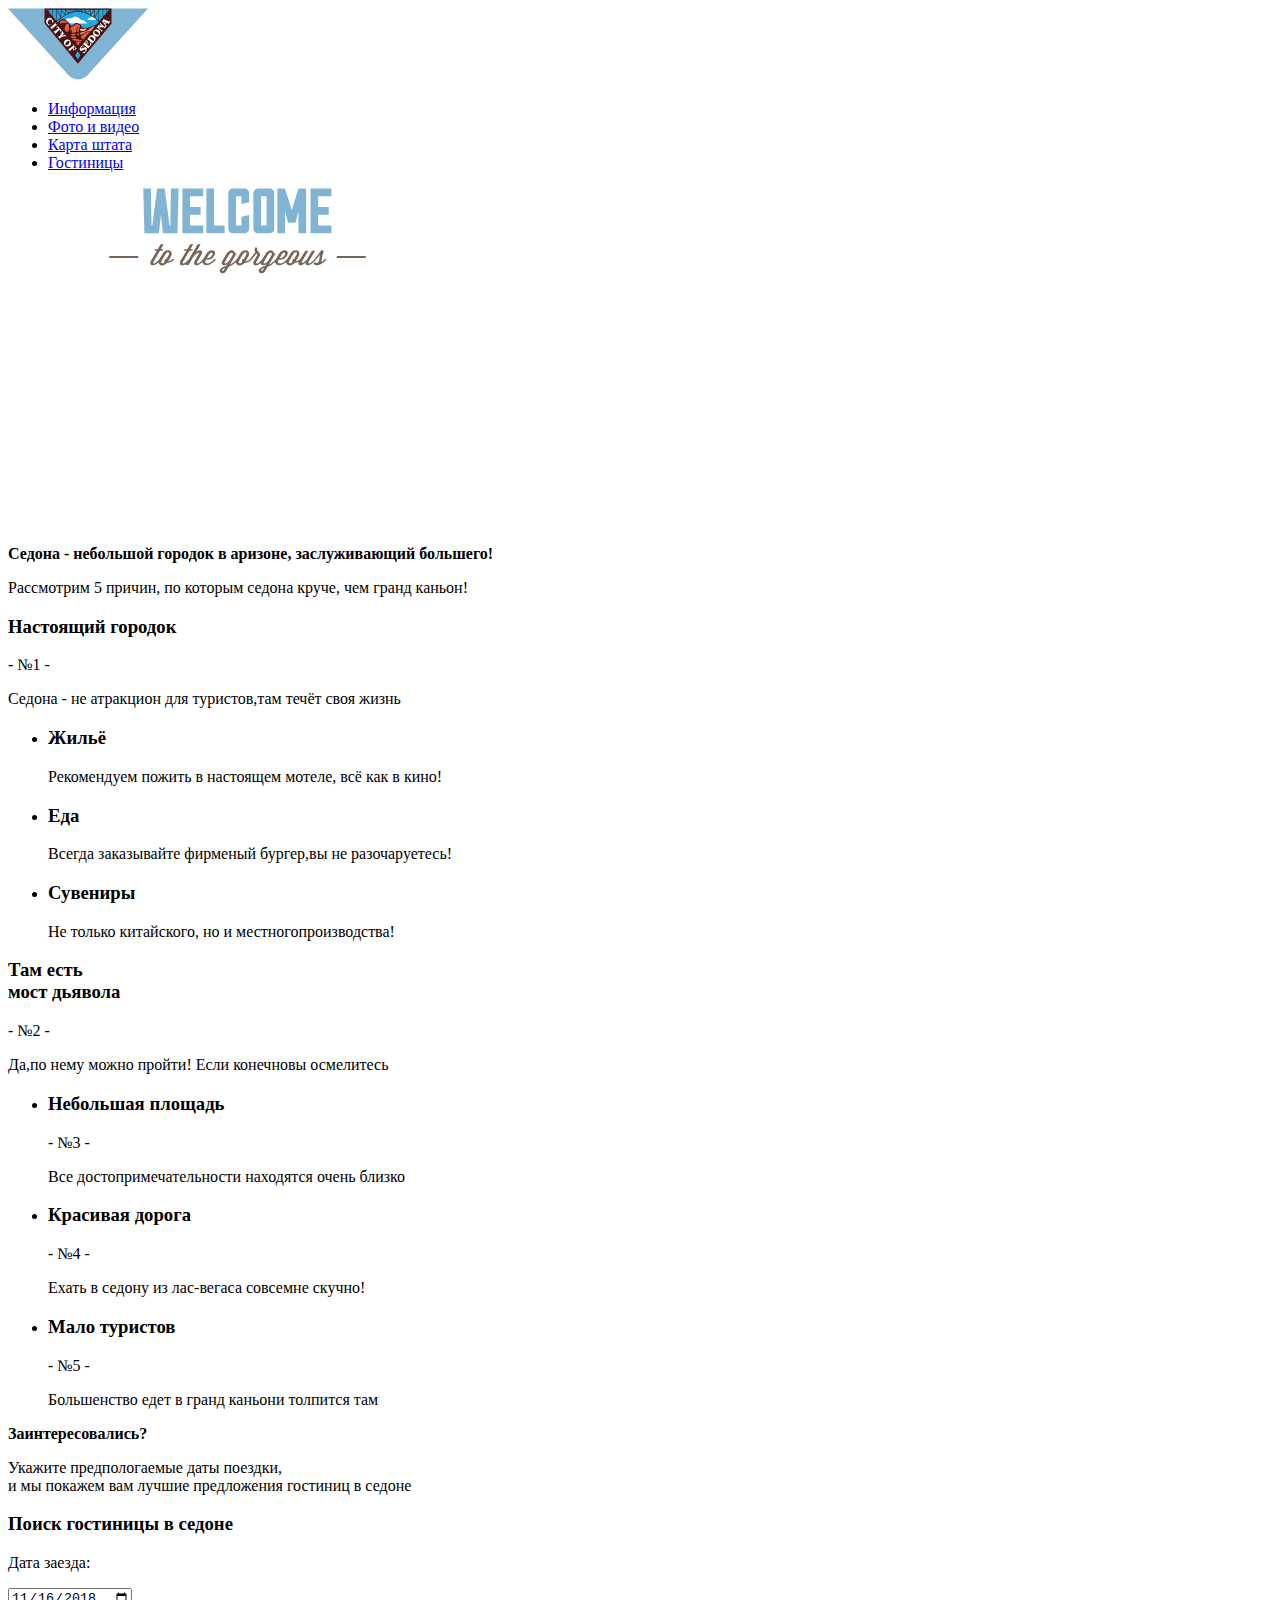
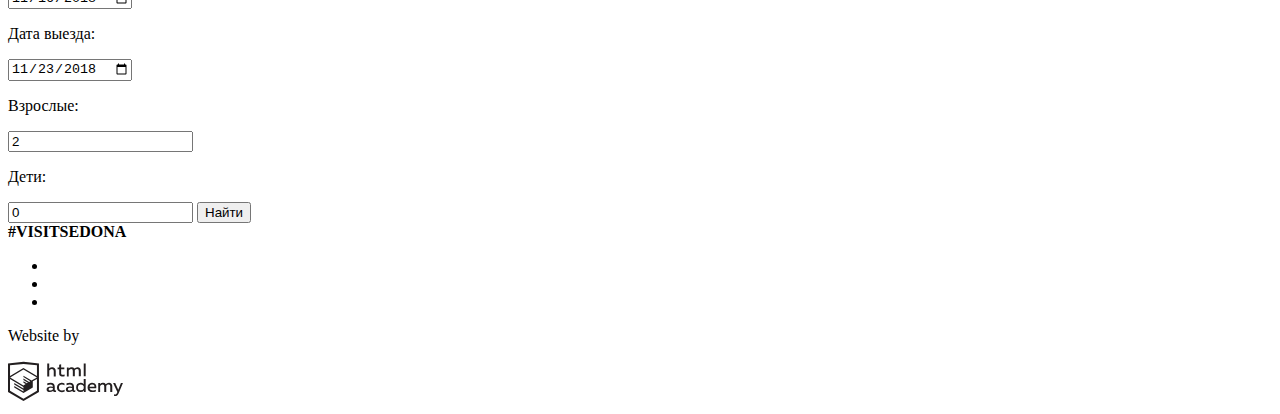
==== index.html @ 5decdfe1 "исправил img" ====
<!DOCTYPE html>
<html lang="ru">
  <head>
    <meta charset="utf-8">
    <link href="css/style.css" rel="stylesheet">
    <title> HTML Academy: Седона</title>
  </head>
  <body>

  <header>

  	  <a class="logo">       
  		  <img src="img/logo-sedona.svg" height="72" width="140" alt="Logo">
  		</a>

  		<nav>
  			<ul class="navigation-item">
  				<li><a href="#">Информация</a></li>
  				<li><a href="#">Фото и видео</a></li>
  				<li><a href="#">Карта штата</a></li>
  				<li><a href="catalog.html">Гостиницы</a></li>
  			</ul>
  		</nav>

  </header>

  <main>
    <img class="welcome" src="img/intro-welcome.svg" height="353" width="459" alt="welcome">

    <section class="main-head">
    	<b class="main-info">Седона - небольшой городок в аризоне, заслуживающий большего!</b>
    	<p class="main-why">Рассмотрим 5 причин, по которым седона круче, чем гранд каньон!</p>
    </section>

    <section class="infoblock-first">
    	<h3 class="infoblock-1-title">Настоящий городок</h3>
    	<span class="infoblock-1-tag">- №1 -</span>
    	<p class="infoblock-1-text">Седона - не атракцион для туристов,там течёт своя жизнь</p>
    </section>

    <ul class="tags">

    	<li class="tags-one">
    	 <h3 class="tags-1-title">Жильё</h3>
    	 <p class="tags-1-text">Рекомендуем пожить в настоящем мотеле, всё как в кино!</p>
    	</li>

    	<li class="tags-two">
    	 <h3 class="tags-2-title">Еда</h3>
    	 <p class="tags-2-text">Всегда заказывайте фирменый бургер,вы не разочаруетесь!</p>
    	</li>

    	<li class="tags-three">
    	 <h3 class="tags-3-title">Сувениры</h3>
    	 <p class="tags-3-title">Не только китайского, но и местногопроизводства!</p>
    	</li>

    </ul> 

    <section class="infoblock-secound">
    	<h3 class="infoblock-2-title">Там есть<br>мост дьявола</h3>
    	<span class="infoblock-2-tag">- №2 -</span>
    	<p class="infoblock-2-text">Да,по нему можно пройти! Если конечновы осмелитесь</p>
    </section>

    <ul class="whys">

    	<li class="why-one">
    	 <h3 class="why-title-1">Небольшая площадь</h3>
    	 <span class="why-number-1">- №3 -</span>
    	 <p class="why-text-1">Все достопримечательности находятся очень близко</p>
    	</li>

    	<li class="why-two">
    	 <h3 class="why-title-2">Красивая дорога</h3></li>
    	 <span class="why-number-2">- №4 -</span></li>
    	 <p class="why-text-2">Ехать в седону из лас-вегаса совсемне скучно!</p></li>
    	</li>

    	<li class="why-three">
    	 <h3 class="why-title-3">Мало туристов</h3>
    	 <span class="why-number-3">- №5 -</span>
    	 <p class="why-text-3">Большенство едет в гранд каньони толпится там</p>
    	</li>

    </ul>

    <section class="search">

    	<section class="search-title">
    		<b class="search-title-b">Заинтересовались?</b>
    		<p class="search-title-p">Укажите предпологаемые даты поездки,<br>и мы покажем вам лучшие предложения гостиниц в седоне</p>
    	</section>

    	<div class="search-main">

    		<h3 class="search-main-title">Поиск гостиницы в седоне</h3>

    		<p class="search-date-arrival-text">Дата заезда:</p>
    		<input class="search-date-arrival" type="date" value="2018-11-16">

    		<p class="search-date-departure-text">Дата выезда:</p>
    		<input class="search-date-departure" type="date" value="2018-11-23">

    		<p class="search-adults-text">Взрослые:</p>
    		<input class="search-adults" type="number" value="2">

    		<p class="search-kids-text">Дети:</p>
    		<input class="search-kids" type="number" value="0">
    		<button class="search-find">Найти</button>

    	</div>
    </section>

  </main>

  <footer>

  	<b class="hashtag">#VISITSEDONA</b>

    <ul class="socialmedia">
       <li class="social-twitter"><a href="#"></a></li>
       <li class="social-facebook"><a href="#"></a></li>
       <li class="social-youtube"><a href="#"></a></li>
    </ul>

  	<section class="htmlacademy">
  	   <p class="htmlacademy-text">Website by</p>
  	   <img src="img/logo-htmlacademy.svg" height="41" width="115" alt="htmlacademylogo" class="htmlacademy-logo">
  	</section>

  </footer>

  </body>
</html>
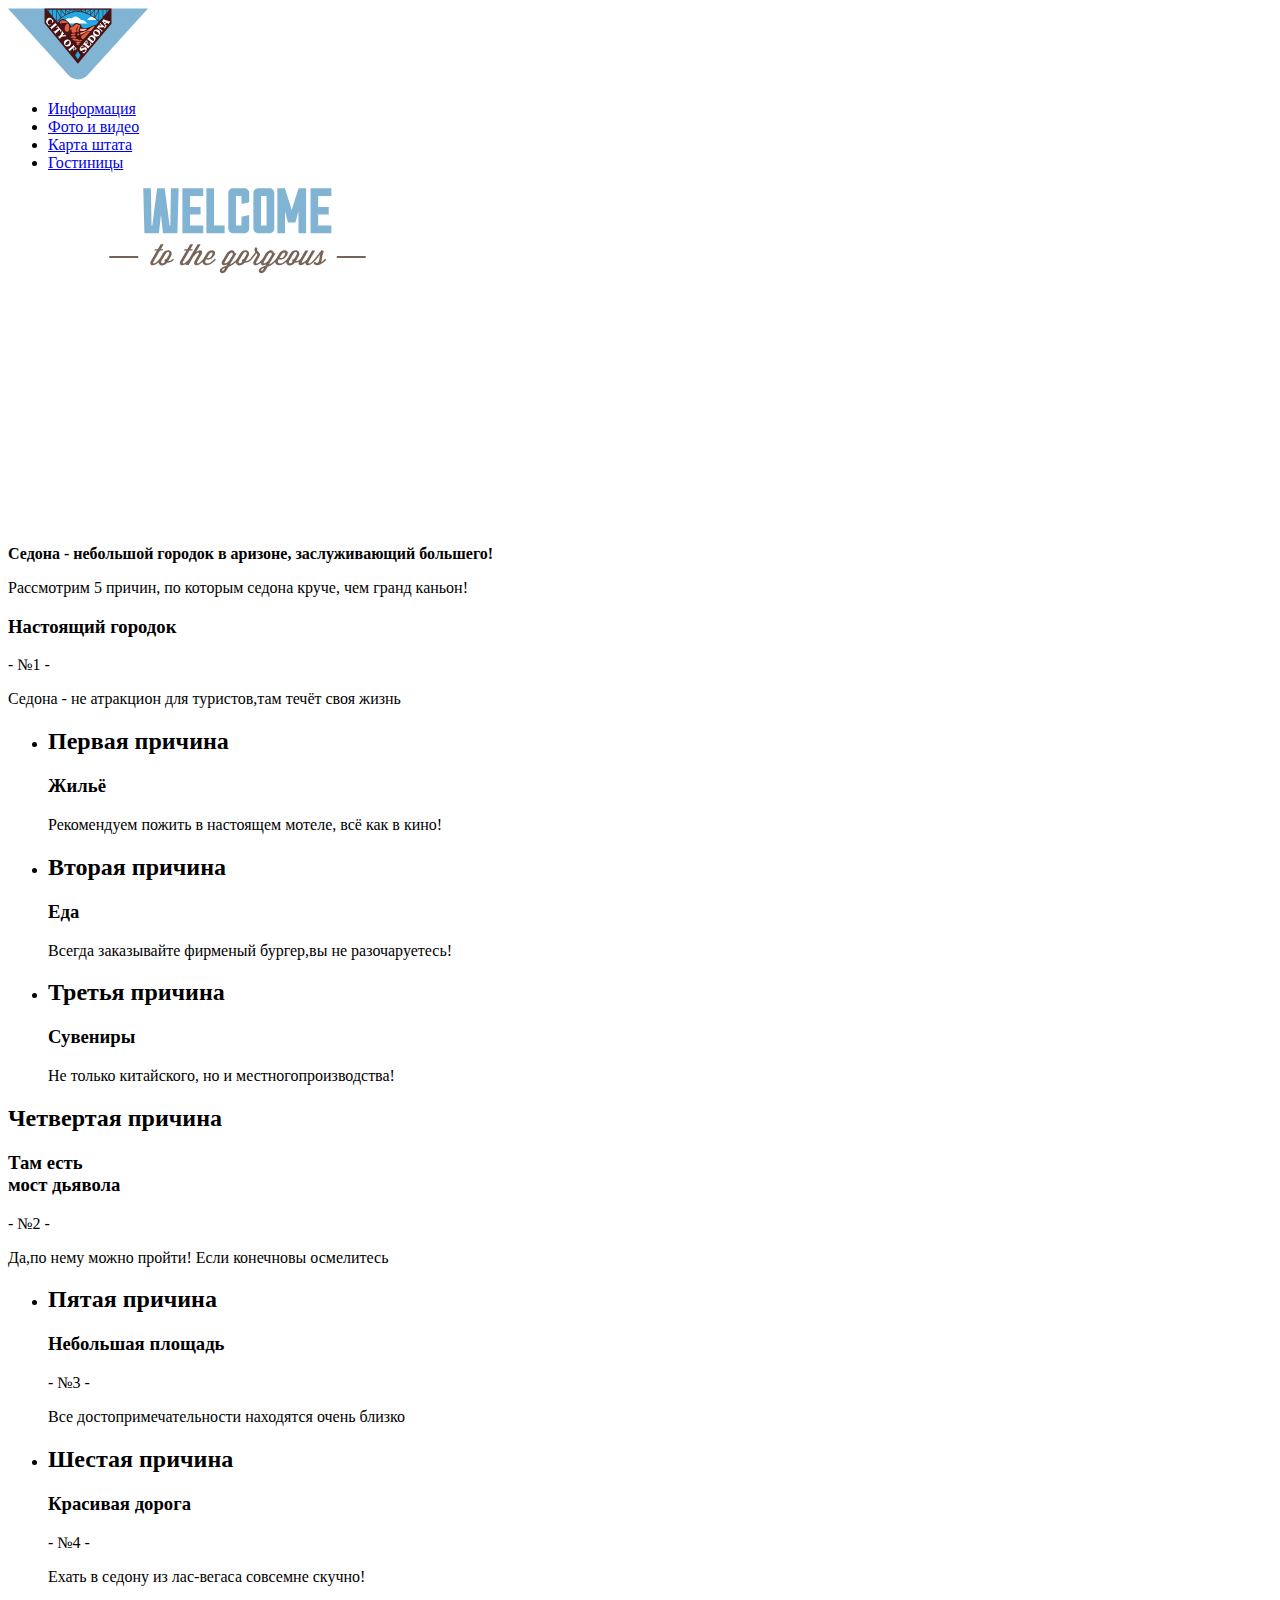
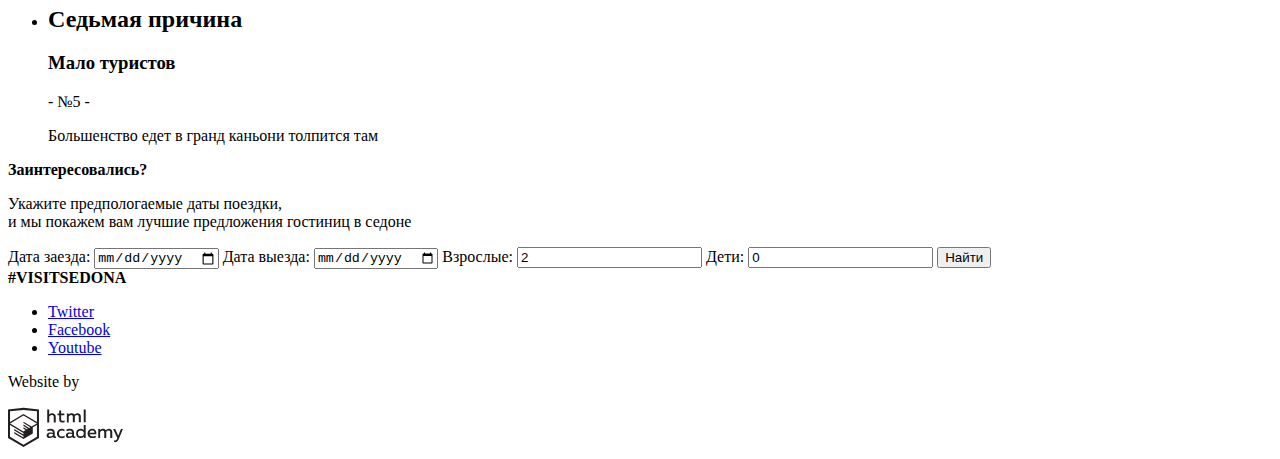
==== commit d731359d: "Сделал задание #10" ====
--- a/index.html
+++ b/index.html
@@ -10,7 +10,7 @@
   <header>
 
   	  <a class="logo">       
-  		  <img src="img/logo-sedona.svg" height="72" width="140" alt="Logo">
+  		  <img src="img/logo-sedona.svg" height="72" width="140" alt="Логотип седона">
   		</a>
 
   		<nav>
@@ -25,7 +25,7 @@
   </header>
 
   <main>
-    <img class="welcome" src="img/intro-welcome.svg" height="353" width="459" alt="welcome">
+    <img class="welcome" src="img/intro-welcome.svg" height="353" widthl="459" alt="welcome">
 
     <section class="main-head">
     	<b class="main-info">Седона - небольшой городок в аризоне, заслуживающий большего!</b>
@@ -33,54 +33,61 @@
     </section>
 
     <section class="infoblock-first">
-    	<h3 class="infoblock-1-title">Настоящий городок</h3>
-    	<span class="infoblock-1-tag">- №1 -</span>
-    	<p class="infoblock-1-text">Седона - не атракцион для туристов,там течёт своя жизнь</p>
+    	<h3 class="infoblock-one-title">Настоящий городок</h3>
+    	<span class="infoblock-one-tag">- №1 -</span>
+    	<p class="infoblock-one-text">Седона - не атракцион для туристов,там течёт своя жизнь</p>
     </section>
 
     <ul class="tags">
-
+      
     	<li class="tags-one">
-    	 <h3 class="tags-1-title">Жильё</h3>
-    	 <p class="tags-1-text">Рекомендуем пожить в настоящем мотеле, всё как в кино!</p>
+    	 <h2 class="visually-hidden">Первая причина</h2>
+    	 <h3 class="tags-first-title">Жильё</h3>
+    	 <p class="tags-first-text">Рекомендуем пожить в настоящем мотеле, всё как в кино!</p>
     	</li>
 
     	<li class="tags-two">
-    	 <h3 class="tags-2-title">Еда</h3>
-    	 <p class="tags-2-text">Всегда заказывайте фирменый бургер,вы не разочаруетесь!</p>
+    	 <h2 class="visually-hidden">Вторая причина</h2>
+    	 <h3 class="tags-second-title">Еда</h3>
+    	 <p class="tags-second-text">Всегда заказывайте фирменый бургер,вы не разочаруетесь!</p>
     	</li>
 
     	<li class="tags-three">
-    	 <h3 class="tags-3-title">Сувениры</h3>
-    	 <p class="tags-3-title">Не только китайского, но и местногопроизводства!</p>
+    	 <h2 class="visually-hidden">Третья причина</h2>
+    	 <h3 class="tags-third-title">Сувениры</h3>
+    	 <p class="tags-third-title">Не только китайского, но и местногопроизводства!</p>
     	</li>
 
     </ul> 
 
-    <section class="infoblock-secound">
-    	<h3 class="infoblock-2-title">Там есть<br>мост дьявола</h3>
-    	<span class="infoblock-2-tag">- №2 -</span>
-    	<p class="infoblock-2-text">Да,по нему можно пройти! Если конечновы осмелитесь</p>
+    <section class="infoblock-second">
+    	<h2 class="visually-hidden">Четвертая причина</h2>
+    	<h3 class="infoblock-two-title">Там есть<br>мост дьявола</h3>
+    	<span class="infoblock-two-tag">- №2 -</span>
+    	<p class="infoblock-two-text">Да,по нему можно пройти! Если конечновы осмелитесь</p>
     </section>
 
     <ul class="whys">
 
     	<li class="why-one">
-    	 <h3 class="why-title-1">Небольшая площадь</h3>
-    	 <span class="why-number-1">- №3 -</span>
-    	 <p class="why-text-1">Все достопримечательности находятся очень близко</p>
+    	 <h2 class="visually-hidden">Пятая причина</h2>
+    	 <h3 class="why-title-first">Небольшая площадь</h3>
+    	 <span class="why-number-first">- №3 -</span>
+    	 <p class="why-text-first">Все достопримечательности находятся очень близко</p>
     	</li>
 
     	<li class="why-two">
-    	 <h3 class="why-title-2">Красивая дорога</h3></li>
-    	 <span class="why-number-2">- №4 -</span></li>
-    	 <p class="why-text-2">Ехать в седону из лас-вегаса совсемне скучно!</p></li>
+    		<h2 class="visually-hidden">Шестая причина</h2>
+    	 <h3 class="why-title-second">Красивая дорога</h3></li>
+    	 <span class="why-number-second">- №4 -</span></li>
+    	 <p class="why-text-second">Ехать в седону из лас-вегаса совсемне скучно!</p></li>
     	</li>
 
     	<li class="why-three">
-    	 <h3 class="why-title-3">Мало туристов</h3>
-    	 <span class="why-number-3">- №5 -</span>
-    	 <p class="why-text-3">Большенство едет в гранд каньони толпится там</p>
+    	 <h2 class="visually-hidden">Седьмая причина</h2>
+    	 <h3 class="why-title-third">Мало туристов</h3>
+    	 <span class="why-number-third">- №5 -</span>
+    	 <p class="why-text-third">Большенство едет в гранд каньони толпится там</p>
     	</li>
 
     </ul>
@@ -94,20 +101,23 @@
 
     	<div class="search-main">
 
-    		<h3 class="search-main-title">Поиск гостиницы в седоне</h3>
+        <form class="user" method="post" action="https://echo.htmlacademy.ru">
 
-    		<p class="search-date-arrival-text">Дата заезда:</p>
-    		<input class="search-date-arrival" type="date" value="2018-11-16">
+          <label for="user-date">Дата заезда:</label>
+          <input id="arrival-date" type="date" name="arrival-date" aria-label="Выберите дату заезда">
+     
+          <label for="user-date">Дата выезда:</label>
+          <input id="departure-date" type="date" name="departure-date" aria-label="Выберите дату выезда">
 
-    		<p class="search-date-departure-text">Дата выезда:</p>
-    		<input class="search-date-departure" type="date" value="2018-11-23">
+          <label for="user-age">Взрослые:</label>
+          <input id="count-old" type="number" name="count-old" value="2" aria-label="Количество взрослых">
 
-    		<p class="search-adults-text">Взрослые:</p>
-    		<input class="search-adults" type="number" value="2">
+          <label for="user-age">Дети:</label>
+          <input id="count-child" type="number" name="count-child" value="0" aria-label="Количество детей">
 
-    		<p class="search-kids-text">Дети:</p>
-    		<input class="search-kids" type="number" value="0">
-    		<button class="search-find">Найти</button>
+          <button type="submit">Найти</button>
+       </form>
+
 
     	</div>
     </section>
@@ -119,14 +129,14 @@
   	<b class="hashtag">#VISITSEDONA</b>
 
     <ul class="socialmedia">
-       <li class="social-twitter"><a href="#"></a></li>
-       <li class="social-facebook"><a href="#"></a></li>
-       <li class="social-youtube"><a href="#"></a></li>
+       <li><a href="#" aria-label="Сыллка на твиттер страницу Cедона">Twitter</a></li>
+       <li><a href="#" aria-label="Сыллка на facebook страницу Cедона">Facebook</a></li>
+       <li><a href="#" aria-label="Сыллка на ютуб канал Cедона">Youtube</a></li>
     </ul>
 
   	<section class="htmlacademy">
   	   <p class="htmlacademy-text">Website by</p>
-  	   <img src="img/logo-htmlacademy.svg" height="41" width="115" alt="htmlacademylogo" class="htmlacademy-logo">
+  	   <a href="https://htmlacademy.ru/" class="htmlacademy-logo" aria-label="Сыллка на htmlacademy"><img src="img/logo-htmlacademy.svg" height="41" width="115" alt="htmlacademylogo"></a>
   	</section>
 
   </footer>
--- a/css/style.css
+++ b/css/style.css
@@ -0,0 +1,6 @@
+
+/**
+.visually-hidden {
+   display: none;
+}
+**/
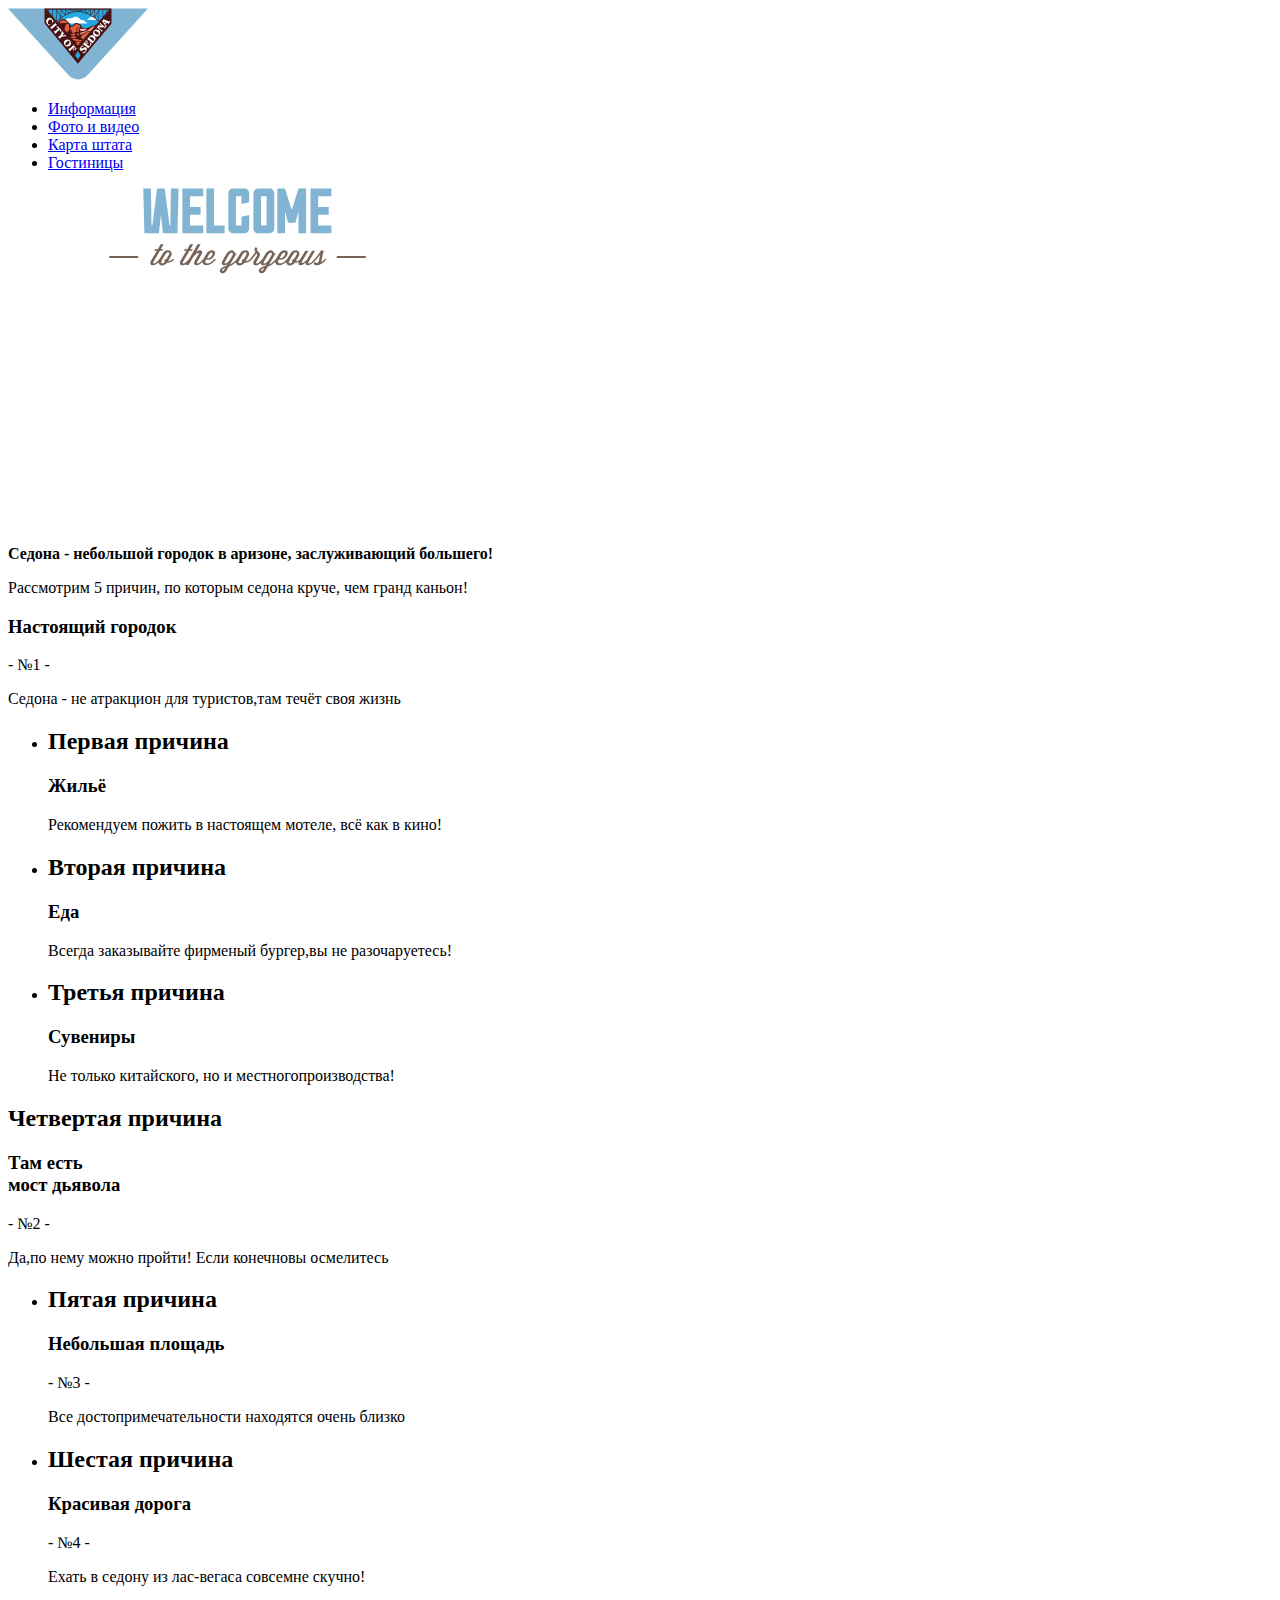
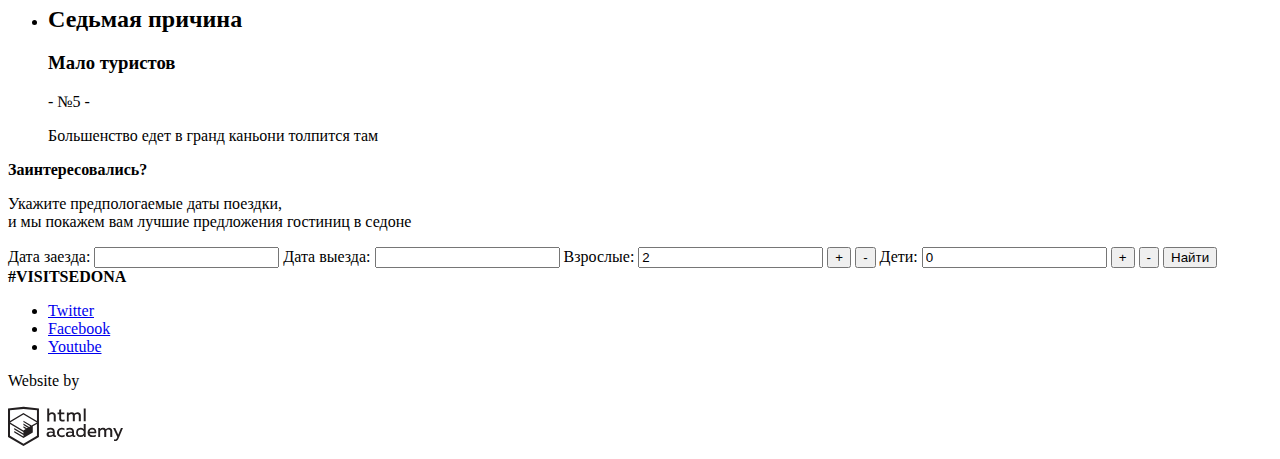
==== commit 34c1c015: "Исправил задание #10" ====
--- a/index.html
+++ b/index.html
@@ -25,7 +25,7 @@
   </header>
 
   <main>
-    <img class="welcome" src="img/intro-welcome.svg" height="353" widthl="459" alt="welcome">
+    <img class="welcome" src="img/intro-welcome.svg" height="353" width="459" alt="welcome">
 
     <section class="main-head">
     	<b class="main-info">Седона - небольшой городок в аризоне, заслуживающий большего!</b>
@@ -104,16 +104,20 @@
         <form class="user" method="post" action="https://echo.htmlacademy.ru">
 
           <label for="user-date">Дата заезда:</label>
-          <input id="arrival-date" type="date" name="arrival-date" aria-label="Выберите дату заезда">
+          <input id="arrival-date" type="text" name="arrival-date" aria-label="Выберите дату заезда">
      
           <label for="user-date">Дата выезда:</label>
-          <input id="departure-date" type="date" name="departure-date" aria-label="Выберите дату выезда">
+          <input id="departure-date" type="text" name="departure-date" aria-label="Выберите дату выезда">
 
           <label for="user-age">Взрослые:</label>
           <input id="count-old" type="number" name="count-old" value="2" aria-label="Количество взрослых">
+          <button type="button" class="adult-plus" aria-label="Увеличить количество взрослых">+</button>
+          <button type="button" class="adult-minus" aria-label="Уменьшить количество взрослых">-</button>
 
           <label for="user-age">Дети:</label>
           <input id="count-child" type="number" name="count-child" value="0" aria-label="Количество детей">
+          <button type="button" class="child-plus" aria-label="Увеличить количество детей">+</button>
+          <button type="button" class="child-minus" aria-label="Уменьшить количество детей">-</button>
 
           <button type="submit">Найти</button>
        </form>
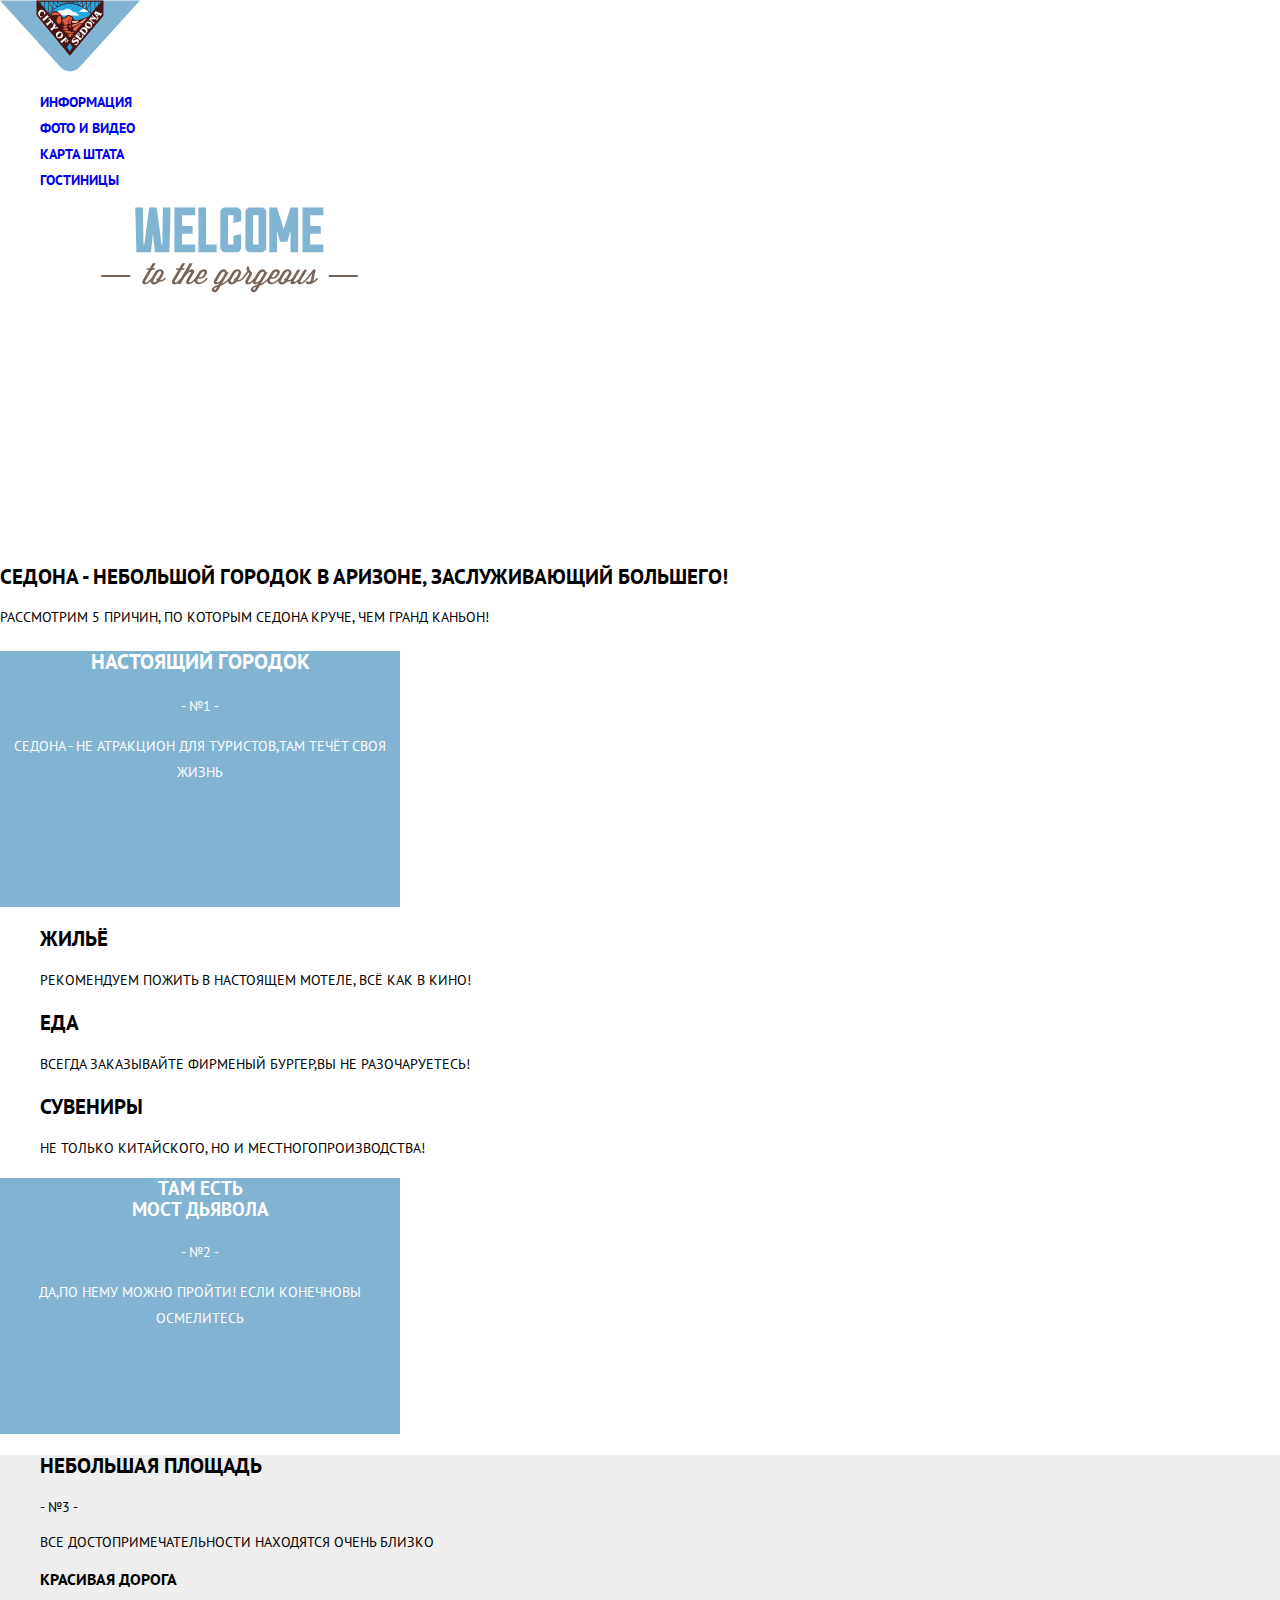
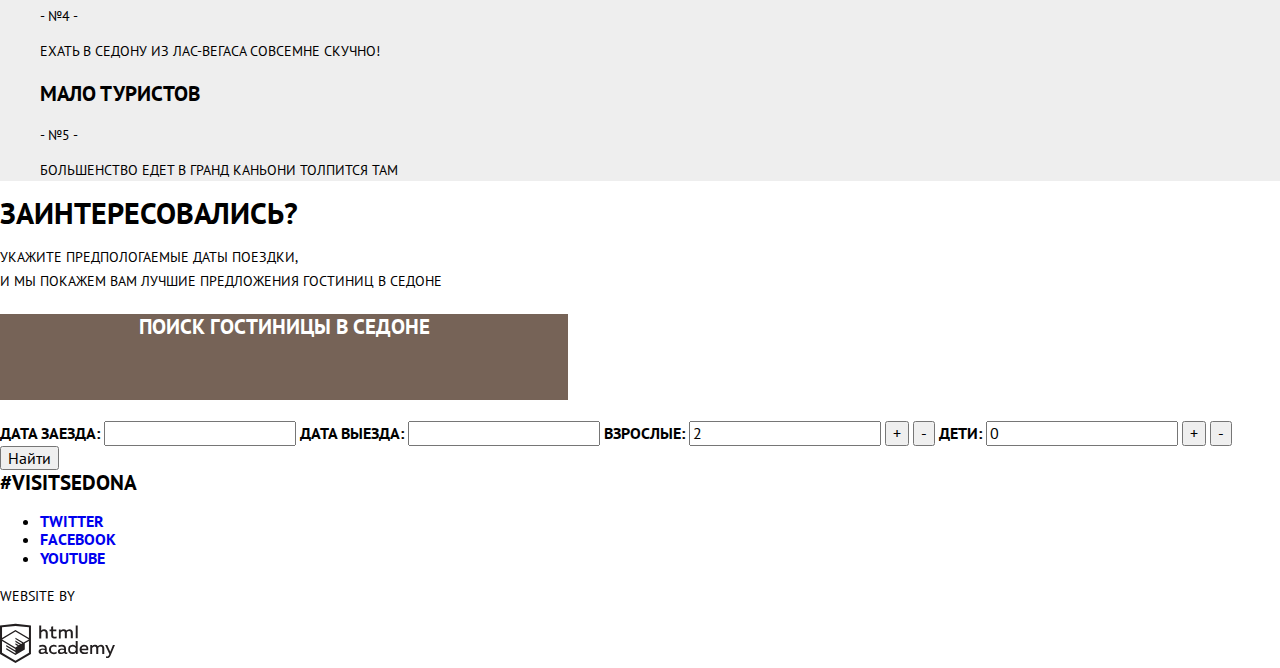
==== commit 62f7bec9: "Задание 13" ====
--- a/index.html
+++ b/index.html
@@ -2,6 +2,7 @@
 <html lang="ru">
   <head>
     <meta charset="utf-8">
+    <link href="css/normalize.css" rel="stylesheet">
     <link href="css/style.css" rel="stylesheet">
     <title> HTML Academy: Седона</title>
   </head>
@@ -15,10 +16,10 @@
 
   		<nav>
   			<ul class="navigation-item">
-  				<li><a href="#">Информация</a></li>
-  				<li><a href="#">Фото и видео</a></li>
-  				<li><a href="#">Карта штата</a></li>
-  				<li><a href="catalog.html">Гостиницы</a></li>
+  				<li class="navigation-item-one"><a href="#">Информация</a></li>
+  				<li class="navigation-item-two"><a href="#">Фото и видео</a></li>
+  				<li class="navigation-item-three"><a href="#">Карта штата</a></li>
+  				<li class="navigation-item-four"><a href="catalog.html">Гостиницы</a></li>
   			</ul>
   		</nav>
 
@@ -55,7 +56,7 @@
     	<li class="tags-three">
     	 <h2 class="visually-hidden">Третья причина</h2>
     	 <h3 class="tags-third-title">Сувениры</h3>
-    	 <p class="tags-third-title">Не только китайского, но и местногопроизводства!</p>
+    	 <p class="tags-third-text">Не только китайского, но и местногопроизводства!</p>
     	</li>
 
     </ul> 
@@ -78,9 +79,9 @@
 
     	<li class="why-two">
     		<h2 class="visually-hidden">Шестая причина</h2>
-    	 <h3 class="why-title-second">Красивая дорога</h3></li>
-    	 <span class="why-number-second">- №4 -</span></li>
-    	 <p class="why-text-second">Ехать в седону из лас-вегаса совсемне скучно!</p></li>
+    	 <h3 class="why-title-second">Красивая дорога</h3>
+    	 <span class="why-number-second">- №4 -</span>
+    	 <p class="why-text-second">Ехать в седону из лас-вегаса совсемне скучно!</p>
     	</li>
 
     	<li class="why-three">
@@ -100,6 +101,8 @@
     	</section>
 
     	<div class="search-main">
+
+    		<a href="#" class="search-main-link"><h3 class="search-main-title">ПОИСК ГОСТИНИЦЫ В седоне</h3></a>
 
         <form class="user" method="post" action="https://echo.htmlacademy.ru">
 
--- a/css/style.css
+++ b/css/style.css
@@ -1,6 +1,334 @@
-
-/**
+@import url('https://fonts.googleapis.com/css?family=PT+Sans:400,700&amp;subset=cyrillic');
+
+body {
+  margin: 0;
+
+	font-family: 'PT Sans', sans-serif;
+	font-weight: 700;
+  color: #000000;
+  background-color: #ffffff;
+  text-transform: uppercase;
+}
+
+a {
+	text-decoration: none;
+}
+
+a:visited {
+    color: #000000; /* Цвет посещенной ссылки */
+   }
+
+
+
+.logo {
+  width: 140px;
+  height: 72px;
+}
+
+.navigation-item {
+  font-size: 14px;
+  line-height: 26px;
+  list-style: none;
+}
+
+.navigation-item-one:hover {
+	opacity: 0.3;
+  color: #000000;
+}
+
+.navigation-item-two:hover {
+	opacity: 0.3;
+  color: #000000;
+}
+
+.navigation-item-three:hover {
+	opacity: 0.3;
+  color: #000000;
+}
+
+.navigation-item-four:hover {
+	opacity: 0.3;
+  color: #000000;
+}
+
+.navigation-item-four:active {}
+
+.main-info {
+	font-size: 21px;
+  line-height: 26px;
+}
+
+.main-why {
+  font-size: 14px;
+  font-weight: 400;
+  line-height: 26px;
+}
+
+.infoblock-first {
+	color: #ffffff;
+  width: 400px;
+  height: 256px;
+  background-color: #81b3d2;
+  text-align: center;
+}
+
+.infoblock-one-title{
+	font-size: 21px;
+  font-weight: 700;
+  line-height: 21px;
+}
+
+.infoblock-one-tag  {
+  font-size: 14px;
+  font-weight: 400;
+  line-height: 26px;
+}
+
+.infoblock-one-text {
+	font-size: 14px;
+  font-weight: 400;
+  line-height: 26px;
+}
+
+.tags {
+  font-size: 14px;
+  font-weight: 400;
+  line-height: 21px;
+  list-style: none;
+}
+
+.tags-first-title {
+	font-size: 21px;
+  font-weight: 700;
+}
+
+.tags-second-title {
+  font-size: 21px;
+  font-weight: 700;
+}
+
+.tags-third-title {
+	font-size: 21px;
+  font-weight: 700;
+}
+
+.infoblock-second {
+	color: #ffffff;
+  width: 400px;
+  height: 256px;
+  background-color: #81b3d2;	
+  text-align: center;
+}
+
+.infoblock-two-tag  {
+  font-size: 14px;
+  font-weight: 400;
+  line-height: 26px;
+}
+
+.infoblock-two-text {
+	font-size: 14px;
+  font-weight: 400;
+  line-height: 26px;
+}
+
+.whys {
+	background-color: #eeeeee;
+  font-size: 14px;
+  font-weight: 400;
+  line-height: 21px;
+  list-style: none;
+}
+
+.why-title-first {
+	font-size: 21px;
+  font-weight: 700;
+}
+
+.why-title-secound {
+	font-size: 21px;
+  font-weight: 700;
+}
+
+.why-title-third {
+	font-size: 21px;
+  font-weight: 700;
+}
+
 .visually-hidden {
    display: none;
 }
-**/
+
+.search-title-b {
+	font-size: 30px;
+  font-weight: 700;
+  line-height: 36px;
+}
+
+.search-title-p {
+	font-size: 14px;
+  font-weight: 400;
+  line-height: 24px;
+}
+
+.search-main-title {
+  width: 568px;
+  height: 86px;
+  background-color: #766357;
+  color: #ffffff;
+  font-size: 21px;
+  font-weight: 700;
+  line-height: 26px;
+  text-align: center;
+}
+
+.search-main-link {
+  background-color: #503e33;
+}
+
+
+.hashtag {
+	font-size: 21px;
+  font-weight: 700;
+  line-height: 26px;
+}
+
+.htmlacademy-text {
+	font-size: 14px;
+  font-weight: 400;
+  line-height: 26px;
+}
+
+/* Гостиницы */
+
+.sorting-found {
+	font-size: 21px;
+  font-weight: 700;
+  line-height: 26px;
+}
+
+.sorting-title {
+	font-size: 12px;
+  font-weight: 400;
+  line-height: 18px;
+}
+
+.sorting-ul {
+	font-size: 12px;
+  font-weight: 400;
+  line-height: 18px;
+  opacity: 0.3;	
+  list-style: none;
+}
+
+.hotel-one-title {
+	font-size: 21px;
+  font-weight: 700;
+  line-height: 26px;
+}
+
+.hotel-one-type {
+	font-size: 14px;
+  font-weight: 400;
+  line-height: 21px;
+}
+
+.hotel-one-price {
+	font-size: 14px;
+  font-weight: 400;
+  line-height: 21px;
+}
+
+.hotel-one-rate {
+  font-size: 14px;
+  font-weight: 400;
+  line-height: 21px;
+}
+
+.hotel-one-more a{
+  font-size: 14px;
+  font-weight: 700;
+  line-height: 21px;
+  
+}
+
+
+.hotel-one-rent {
+	font-size: 14px;
+  font-weight: 700;
+  line-height: 21px;
+}
+
+.hotel-two-title {
+	font-size: 21px;
+  font-weight: 700;
+  line-height: 26px;
+}
+
+.hotel-two-type {
+	font-size: 14px;
+  font-weight: 400;
+  line-height: 21px;
+}
+
+.hotel-two-price {
+	font-size: 14px;
+  font-weight: 400;
+  line-height: 21px;
+}
+
+.hotel-two-rate {
+  font-size: 14px;
+  font-weight: 400;
+  line-height: 21px;
+}
+
+.hotel-two-more {
+  font-size: 14px;
+  font-weight: 700;
+  line-height: 21px;
+}
+
+.hotel-two-rent {
+	font-size: 14px;
+  font-weight: 700;
+  line-height: 21px;
+}
+
+.hotel-three-title {
+	font-size: 21px;
+  font-weight: 700;
+  line-height: 26px;
+}
+
+.hotel-three-type {
+	font-size: 14px;
+  font-weight: 400;
+  line-height: 21px;
+}
+
+.hotel-three-price {
+	font-size: 14px;
+  font-weight: 400;
+  line-height: 21px;
+}
+
+.hotel-three-rate {
+  font-size: 14px;
+  font-weight: 400;
+  line-height: 21px;
+}
+
+.hotel-three-more {
+  font-size: 14px;
+  font-weight: 700;
+  line-height: 21px;
+}
+
+.hotel-three-rent {
+	font-size: 14px;
+  font-weight: 700;
+  line-height: 21px;
+}
+
+
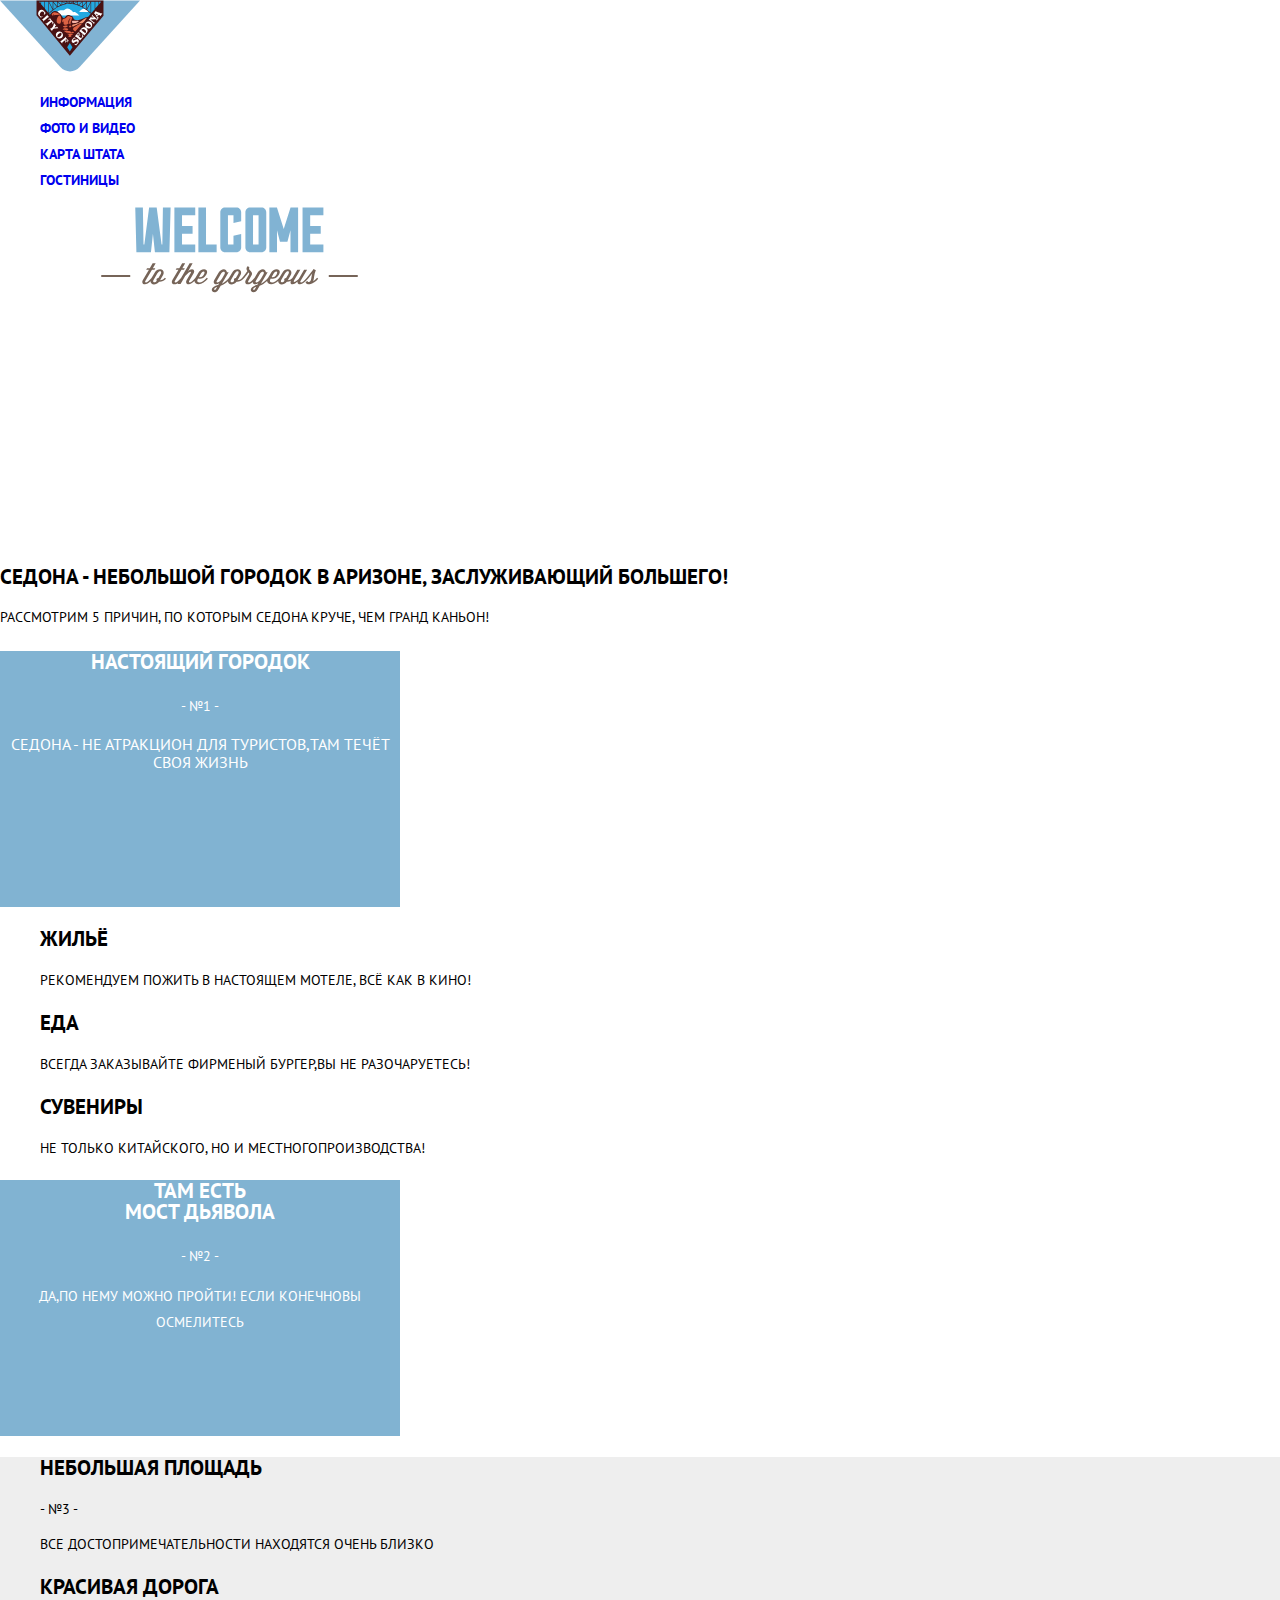
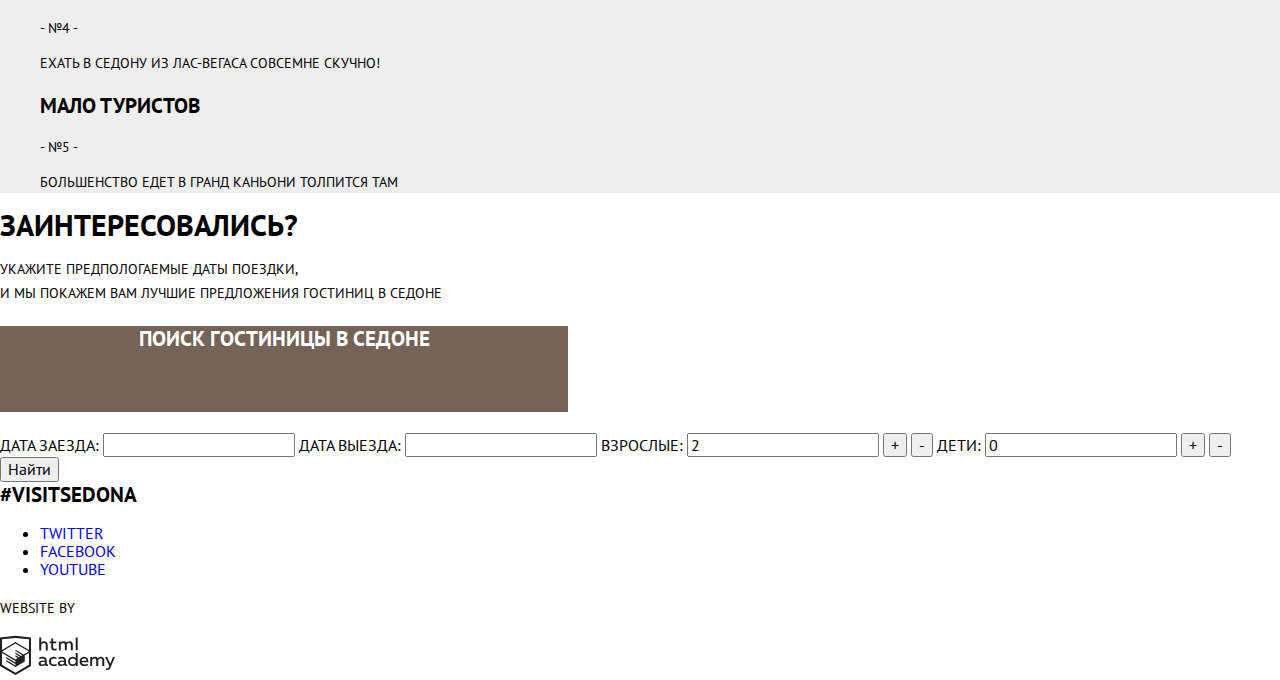
==== commit 2542f0db: "Исправил css" ====
--- a/index.html
+++ b/index.html
@@ -2,6 +2,7 @@
 <html lang="ru">
   <head>
     <meta charset="utf-8">
+    <link href="https://fonts.googleapis.com/css?family=PT+Sans:400,700&amp;subset=cyrillic" rel="stylesheet">
     <link href="css/normalize.css" rel="stylesheet">
     <link href="css/style.css" rel="stylesheet">
     <title> HTML Academy: Седона</title>
@@ -33,62 +34,62 @@
     	<p class="main-why">Рассмотрим 5 причин, по которым седона круче, чем гранд каньон!</p>
     </section>
 
-    <section class="infoblock-first">
-    	<h3 class="infoblock-one-title">Настоящий городок</h3>
-    	<span class="infoblock-one-tag">- №1 -</span>
-    	<p class="infoblock-one-text">Седона - не атракцион для туристов,там течёт своя жизнь</p>
+    <section class="infoblock infoblock-first">
+    	<h3 class="infoblock-title infoblock-one-title">Настоящий городок</h3>
+    	<span class="infoblock-tag infoblock-one-tag">- №1 -</span>
+    	<p class="infoblock-p infoblock-one-text">Седона - не атракцион для туристов,там течёт своя жизнь</p>
     </section>
 
     <ul class="tags">
       
     	<li class="tags-one">
     	 <h2 class="visually-hidden">Первая причина</h2>
-    	 <h3 class="tags-first-title">Жильё</h3>
-    	 <p class="tags-first-text">Рекомендуем пожить в настоящем мотеле, всё как в кино!</p>
+    	 <h3 class="tags-title tags-first-title">Жильё</h3>
+    	 <p class="tags-text tags-first-text">Рекомендуем пожить в настоящем мотеле, всё как в кино!</p>
     	</li>
 
     	<li class="tags-two">
     	 <h2 class="visually-hidden">Вторая причина</h2>
-    	 <h3 class="tags-second-title">Еда</h3>
-    	 <p class="tags-second-text">Всегда заказывайте фирменый бургер,вы не разочаруетесь!</p>
+    	 <h3 class="tags-title tags-second-title">Еда</h3>
+    	 <p class="tags-text tags-second-text">Всегда заказывайте фирменый бургер,вы не разочаруетесь!</p>
     	</li>
 
     	<li class="tags-three">
     	 <h2 class="visually-hidden">Третья причина</h2>
-    	 <h3 class="tags-third-title">Сувениры</h3>
-    	 <p class="tags-third-text">Не только китайского, но и местногопроизводства!</p>
+    	 <h3 class="tags-title tags-third-title">Сувениры</h3>
+    	 <p class="tags-text tags-third-text">Не только китайского, но и местногопроизводства!</p>
     	</li>
 
     </ul> 
 
-    <section class="infoblock-second">
+    <section class="infoblock infoblock-second">
     	<h2 class="visually-hidden">Четвертая причина</h2>
-    	<h3 class="infoblock-two-title">Там есть<br>мост дьявола</h3>
-    	<span class="infoblock-two-tag">- №2 -</span>
-    	<p class="infoblock-two-text">Да,по нему можно пройти! Если конечновы осмелитесь</p>
+    	<h3 class="infoblock-title infoblock-two-title">Там есть<br>мост дьявола</h3>
+    	<span class="infoblock-tag infoblock-two-tag">- №2 -</span>
+    	<p class="infoblock-text infoblock-two-text">Да,по нему можно пройти! Если конечновы осмелитесь</p>
     </section>
 
     <ul class="whys">
 
     	<li class="why-one">
     	 <h2 class="visually-hidden">Пятая причина</h2>
-    	 <h3 class="why-title-first">Небольшая площадь</h3>
-    	 <span class="why-number-first">- №3 -</span>
-    	 <p class="why-text-first">Все достопримечательности находятся очень близко</p>
+    	 <h3 class="why-title why-title-first">Небольшая площадь</h3>
+    	 <span class="why-number why-number-first">- №3 -</span>
+    	 <p class="why-text why-text-first">Все достопримечательности находятся очень близко</p>
     	</li>
 
     	<li class="why-two">
     		<h2 class="visually-hidden">Шестая причина</h2>
-    	 <h3 class="why-title-second">Красивая дорога</h3>
-    	 <span class="why-number-second">- №4 -</span>
-    	 <p class="why-text-second">Ехать в седону из лас-вегаса совсемне скучно!</p>
+    	 <h3 class="why-title why-title-second">Красивая дорога</h3>
+    	 <span class="why-number why-number-second">- №4 -</span>
+    	 <p class="why-text why-text-second">Ехать в седону из лас-вегаса совсемне скучно!</p>
     	</li>
 
     	<li class="why-three">
     	 <h2 class="visually-hidden">Седьмая причина</h2>
-    	 <h3 class="why-title-third">Мало туристов</h3>
-    	 <span class="why-number-third">- №5 -</span>
-    	 <p class="why-text-third">Большенство едет в гранд каньони толпится там</p>
+    	 <h3 class="why-title why-title-third">Мало туристов</h3>
+    	 <span class="why-number why-number-third">- №5 -</span>
+    	 <p class="why-text why-text-third">Большенство едет в гранд каньони толпится там</p>
     	</li>
 
     </ul>
--- a/css/style.css
+++ b/css/style.css
@@ -1,10 +1,9 @@
-@import url('https://fonts.googleapis.com/css?family=PT+Sans:400,700&amp;subset=cyrillic');
 
 body {
   margin: 0;
 
-	font-family: 'PT Sans', sans-serif;
-	font-weight: 700;
+	font-family: "PT Sans", sans-serif;
+	font-weight: 400;
   color: #000000;
   background-color: #ffffff;
   text-transform: uppercase;
@@ -29,29 +28,13 @@
   font-size: 14px;
   line-height: 26px;
   list-style: none;
+  font-weight: 700;
 }
 
-.navigation-item-one:hover {
+.navigation-item:hover {
 	opacity: 0.3;
   color: #000000;
 }
-
-.navigation-item-two:hover {
-	opacity: 0.3;
-  color: #000000;
-}
-
-.navigation-item-three:hover {
-	opacity: 0.3;
-  color: #000000;
-}
-
-.navigation-item-four:hover {
-	opacity: 0.3;
-  color: #000000;
-}
-
-.navigation-item-four:active {}
 
 .main-info {
 	font-size: 21px;
@@ -64,7 +47,7 @@
   line-height: 26px;
 }
 
-.infoblock-first {
+.infoblock {
 	color: #ffffff;
   width: 400px;
   height: 256px;
@@ -72,19 +55,19 @@
   text-align: center;
 }
 
-.infoblock-one-title{
+.infoblock-title{
 	font-size: 21px;
   font-weight: 700;
   line-height: 21px;
 }
 
-.infoblock-one-tag  {
+.infoblock-tag  {
   font-size: 14px;
   font-weight: 400;
   line-height: 26px;
 }
 
-.infoblock-one-text {
+.infoblock-text {
 	font-size: 14px;
   font-weight: 400;
   line-height: 26px;
@@ -97,39 +80,9 @@
   list-style: none;
 }
 
-.tags-first-title {
+.tags-title {
 	font-size: 21px;
   font-weight: 700;
-}
-
-.tags-second-title {
-  font-size: 21px;
-  font-weight: 700;
-}
-
-.tags-third-title {
-	font-size: 21px;
-  font-weight: 700;
-}
-
-.infoblock-second {
-	color: #ffffff;
-  width: 400px;
-  height: 256px;
-  background-color: #81b3d2;	
-  text-align: center;
-}
-
-.infoblock-two-tag  {
-  font-size: 14px;
-  font-weight: 400;
-  line-height: 26px;
-}
-
-.infoblock-two-text {
-	font-size: 14px;
-  font-weight: 400;
-  line-height: 26px;
 }
 
 .whys {
@@ -140,17 +93,7 @@
   list-style: none;
 }
 
-.why-title-first {
-	font-size: 21px;
-  font-weight: 700;
-}
-
-.why-title-secound {
-	font-size: 21px;
-  font-weight: 700;
-}
-
-.why-title-third {
+.why-title {
 	font-size: 21px;
   font-weight: 700;
 }
@@ -221,114 +164,22 @@
   list-style: none;
 }
 
-.hotel-one-title {
-	font-size: 21px;
-  font-weight: 700;
-  line-height: 26px;
-}
-
-.hotel-one-type {
+.hotel {
 	font-size: 14px;
   font-weight: 400;
   line-height: 21px;
 }
 
-.hotel-one-price {
-	font-size: 14px;
-  font-weight: 400;
-  line-height: 21px;
-}
-
-.hotel-one-rate {
-  font-size: 14px;
-  font-weight: 400;
-  line-height: 21px;
-}
-
-.hotel-one-more a{
+.hotel-more {
   font-size: 14px;
   font-weight: 700;
   line-height: 21px;
   
 }
 
-
-.hotel-one-rent {
+.hotel-rent {
 	font-size: 14px;
   font-weight: 700;
   line-height: 21px;
 }
 
-.hotel-two-title {
-	font-size: 21px;
-  font-weight: 700;
-  line-height: 26px;
-}
-
-.hotel-two-type {
-	font-size: 14px;
-  font-weight: 400;
-  line-height: 21px;
-}
-
-.hotel-two-price {
-	font-size: 14px;
-  font-weight: 400;
-  line-height: 21px;
-}
-
-.hotel-two-rate {
-  font-size: 14px;
-  font-weight: 400;
-  line-height: 21px;
-}
-
-.hotel-two-more {
-  font-size: 14px;
-  font-weight: 700;
-  line-height: 21px;
-}
-
-.hotel-two-rent {
-	font-size: 14px;
-  font-weight: 700;
-  line-height: 21px;
-}
-
-.hotel-three-title {
-	font-size: 21px;
-  font-weight: 700;
-  line-height: 26px;
-}
-
-.hotel-three-type {
-	font-size: 14px;
-  font-weight: 400;
-  line-height: 21px;
-}
-
-.hotel-three-price {
-	font-size: 14px;
-  font-weight: 400;
-  line-height: 21px;
-}
-
-.hotel-three-rate {
-  font-size: 14px;
-  font-weight: 400;
-  line-height: 21px;
-}
-
-.hotel-three-more {
-  font-size: 14px;
-  font-weight: 700;
-  line-height: 21px;
-}
-
-.hotel-three-rent {
-	font-size: 14px;
-  font-weight: 700;
-  line-height: 21px;
-}
-
-
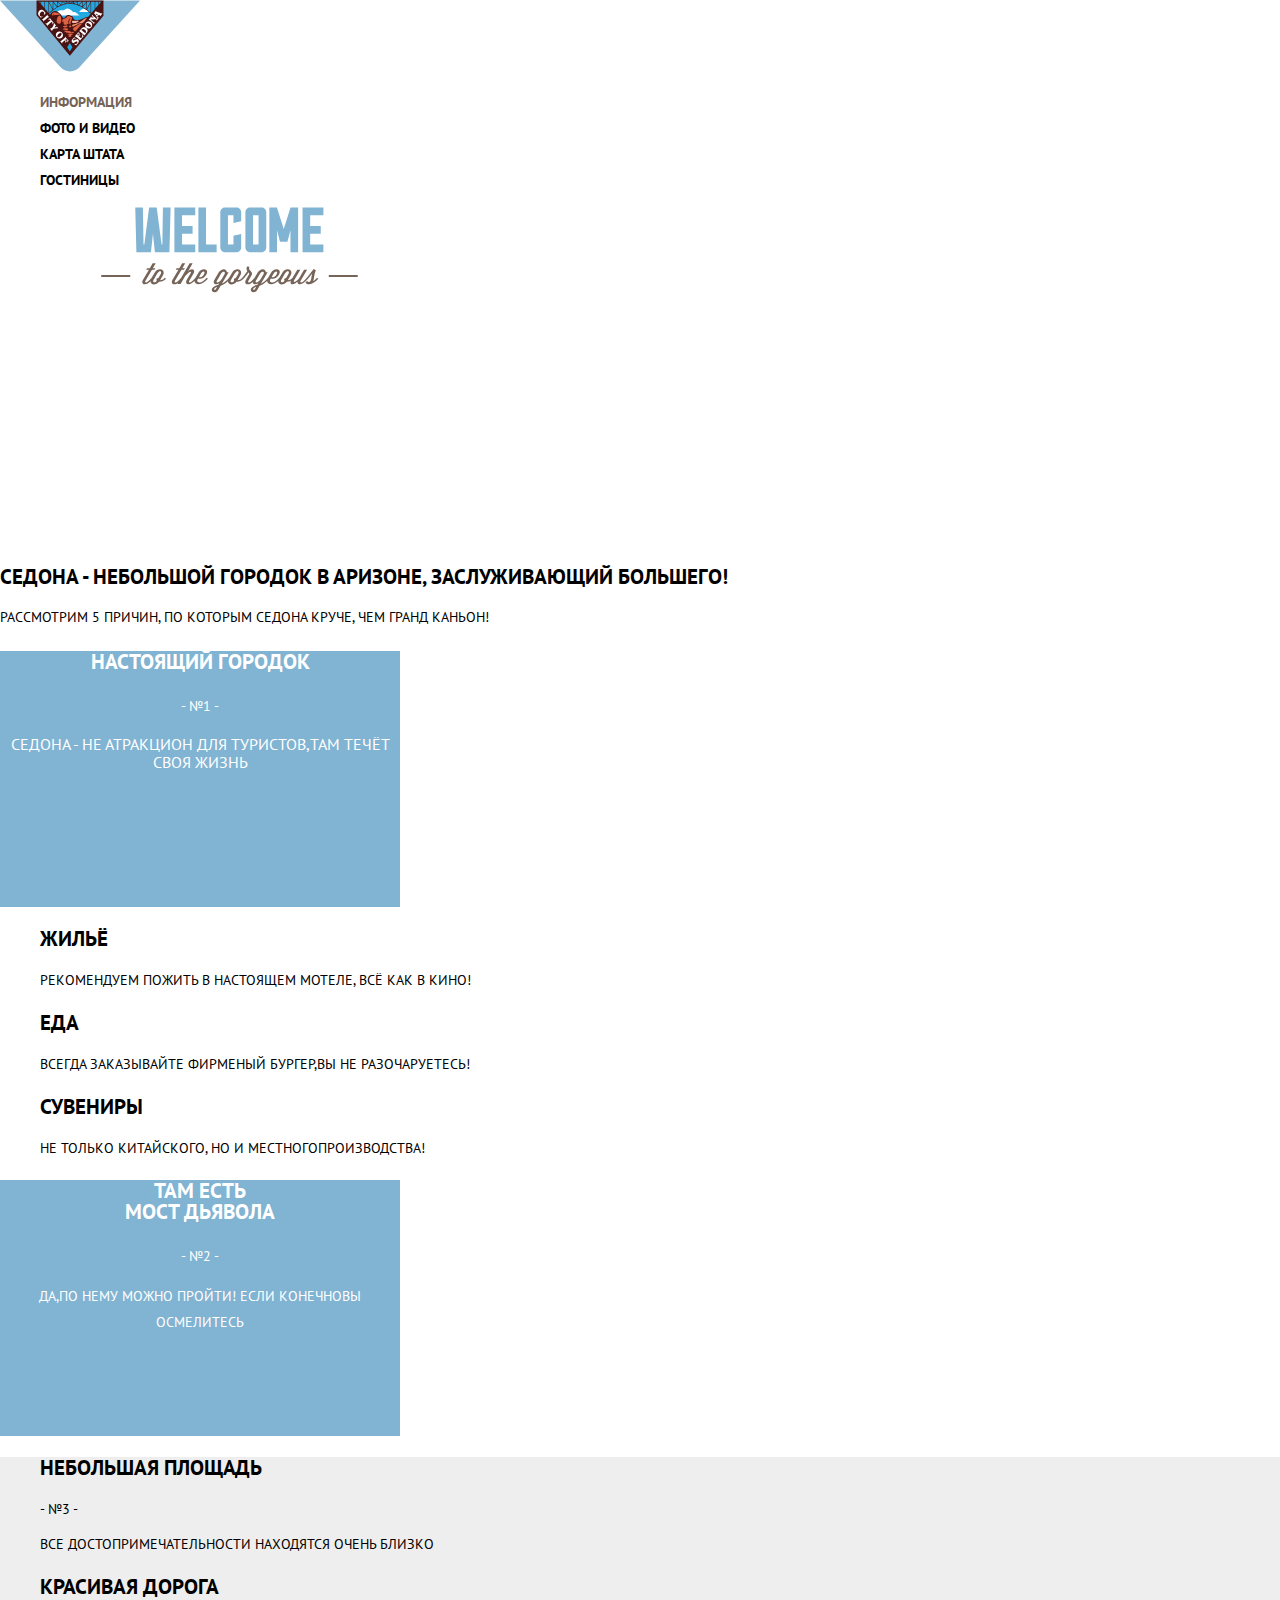
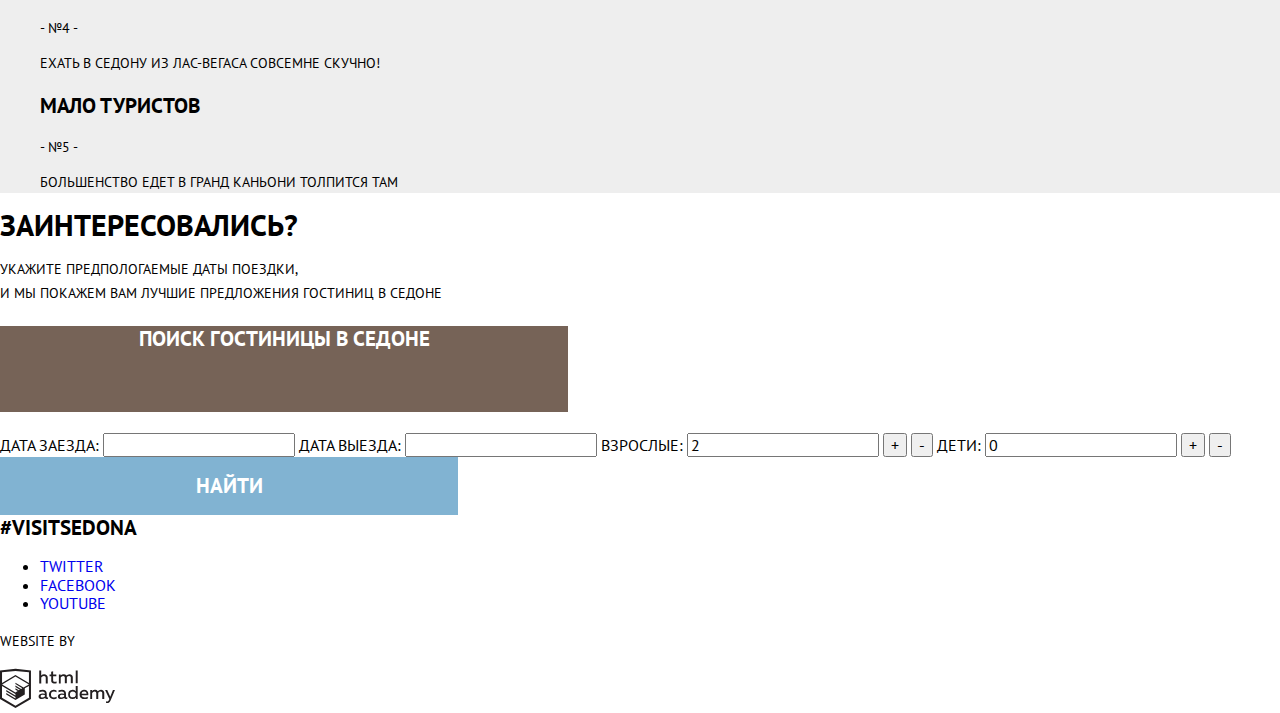
==== commit a375731b: "Справил css" ====
--- a/index.html
+++ b/index.html
@@ -16,12 +16,12 @@
   		</a>
 
   		<nav>
-  			<ul class="navigation-item">
-  				<li class="navigation-item-one"><a href="#">Информация</a></li>
-  				<li class="navigation-item-two"><a href="#">Фото и видео</a></li>
-  				<li class="navigation-item-three"><a href="#">Карта штата</a></li>
-  				<li class="navigation-item-four"><a href="catalog.html">Гостиницы</a></li>
-  			</ul>
+        <ul class="navigation-items">
+   				<li class="navigation-item active"><a href="#">Информация</a></li>
+   				<li class="navigation-item"><a href="#">Фото и видео</a></li>
+   				<li class="navigation-item"><a href="#">Карта штата</a></li>
+   				<li class="navigation-item"><a href="catalog.html">Гостиницы</a></li>
+   			</ul>
   		</nav>
 
   </header>
@@ -123,7 +123,7 @@
           <button type="button" class="child-plus" aria-label="Увеличить количество детей">+</button>
           <button type="button" class="child-minus" aria-label="Уменьшить количество детей">-</button>
 
-          <button type="submit">Найти</button>
+          <button class="submit-search" type="submit">НАЙТИ</button>
        </form>
 
 
--- a/css/style.css
+++ b/css/style.css
@@ -13,27 +13,35 @@
 	text-decoration: none;
 }
 
-a:visited {
-    color: #000000; /* Цвет посещенной ссылки */
-   }
-
-
+ /*a:visited {
+	color: #000000;
+}*/
 
 .logo {
   width: 140px;
   height: 72px;
 }
 
-.navigation-item {
-  font-size: 14px;
-  line-height: 26px;
-  list-style: none;
-  font-weight: 700;
-}
-
-.navigation-item:hover {
-	opacity: 0.3;
-  color: #000000;
+.navigation-items {
+  font-size: 14px;
+  line-height: 26px;
+  list-style: none;
+  font-weight: 700;
+}
+.navigation-items a {
+	color: #000000;
+}
+
+.navigation-items a:hover {
+	color: #81b3d2;
+}
+
+.navigation-items a:active {
+	color: #b2b2b2;
+}
+
+.active a {
+  color: #766357;
 }
 
 .main-info {
@@ -122,13 +130,17 @@
   font-size: 21px;
   font-weight: 700;
   line-height: 26px;
-  text-align: center;
-}
-
-.search-main-link {
+ text-align:center;
+}
+
+.search-main-title:hover {
+  background-color: #604e43;
+}
+
+.search-main-title:active {
   background-color: #503e33;
-}
-
+  color: #847870;
+}
 
 .hashtag {
 	font-size: 21px;
@@ -156,12 +168,25 @@
   line-height: 18px;
 }
 
+
+
 .sorting-ul {
 	font-size: 12px;
   font-weight: 400;
   line-height: 18px;
-  opacity: 0.3;	
-  list-style: none;
+  list-style: none;
+  color: #b2b2b2;
+}
+.sorting-ul a {
+  color: #b2b2b2;
+}
+
+.sorting a:hover {
+  color: #81b3d2;
+}
+
+.sorting a:active {
+	color: #000000;
 }
 
 .hotel {
@@ -170,16 +195,71 @@
   line-height: 21px;
 }
 
+.hotel-title {
+	color: #000000;
+	font-size: 21px;
+  font-weight: 700;
+  line-height: 26px;
+}
+
 .hotel-more {
   font-size: 14px;
   font-weight: 700;
   line-height: 21px;
-  
+  background: #81b3d2;
+  color: #ffffff; 
+}
+
+.hotel-more:hover {
+  background: #669ec0;
+}
+
+.hotel-more:active {
+  color: #7aadcb;
+  background: #5496bd;
 }
 
 .hotel-rent {
 	font-size: 14px;
   font-weight: 700;
   line-height: 21px;
-}
-
+  background: #766357;
+  color: #ffffff; 
+}
+
+.hotel-rent:hover {
+  background: #604e43;
+}
+
+.hotel-rent:active {
+  background: #847870;
+  color: #7a6c64;
+}
+
+.hotel-title:hover {
+	color: #81b3d2;
+}
+
+.hotel-title:active {
+	color: #b2b2b2;
+}
+
+.submit-search {
+	width: 458px;
+  height: 58px;
+  background-color: #81b3d2;
+  color: #ffffff;
+  font-size: 21px;
+  font-weight: 700;
+  line-height: 26px;
+  border: none;
+}
+
+.submit-search:hover {
+	background-color: #669ec0;
+}
+
+.submit-search:active {
+	color: #87b6d1;
+	background-color: #5496bd;
+}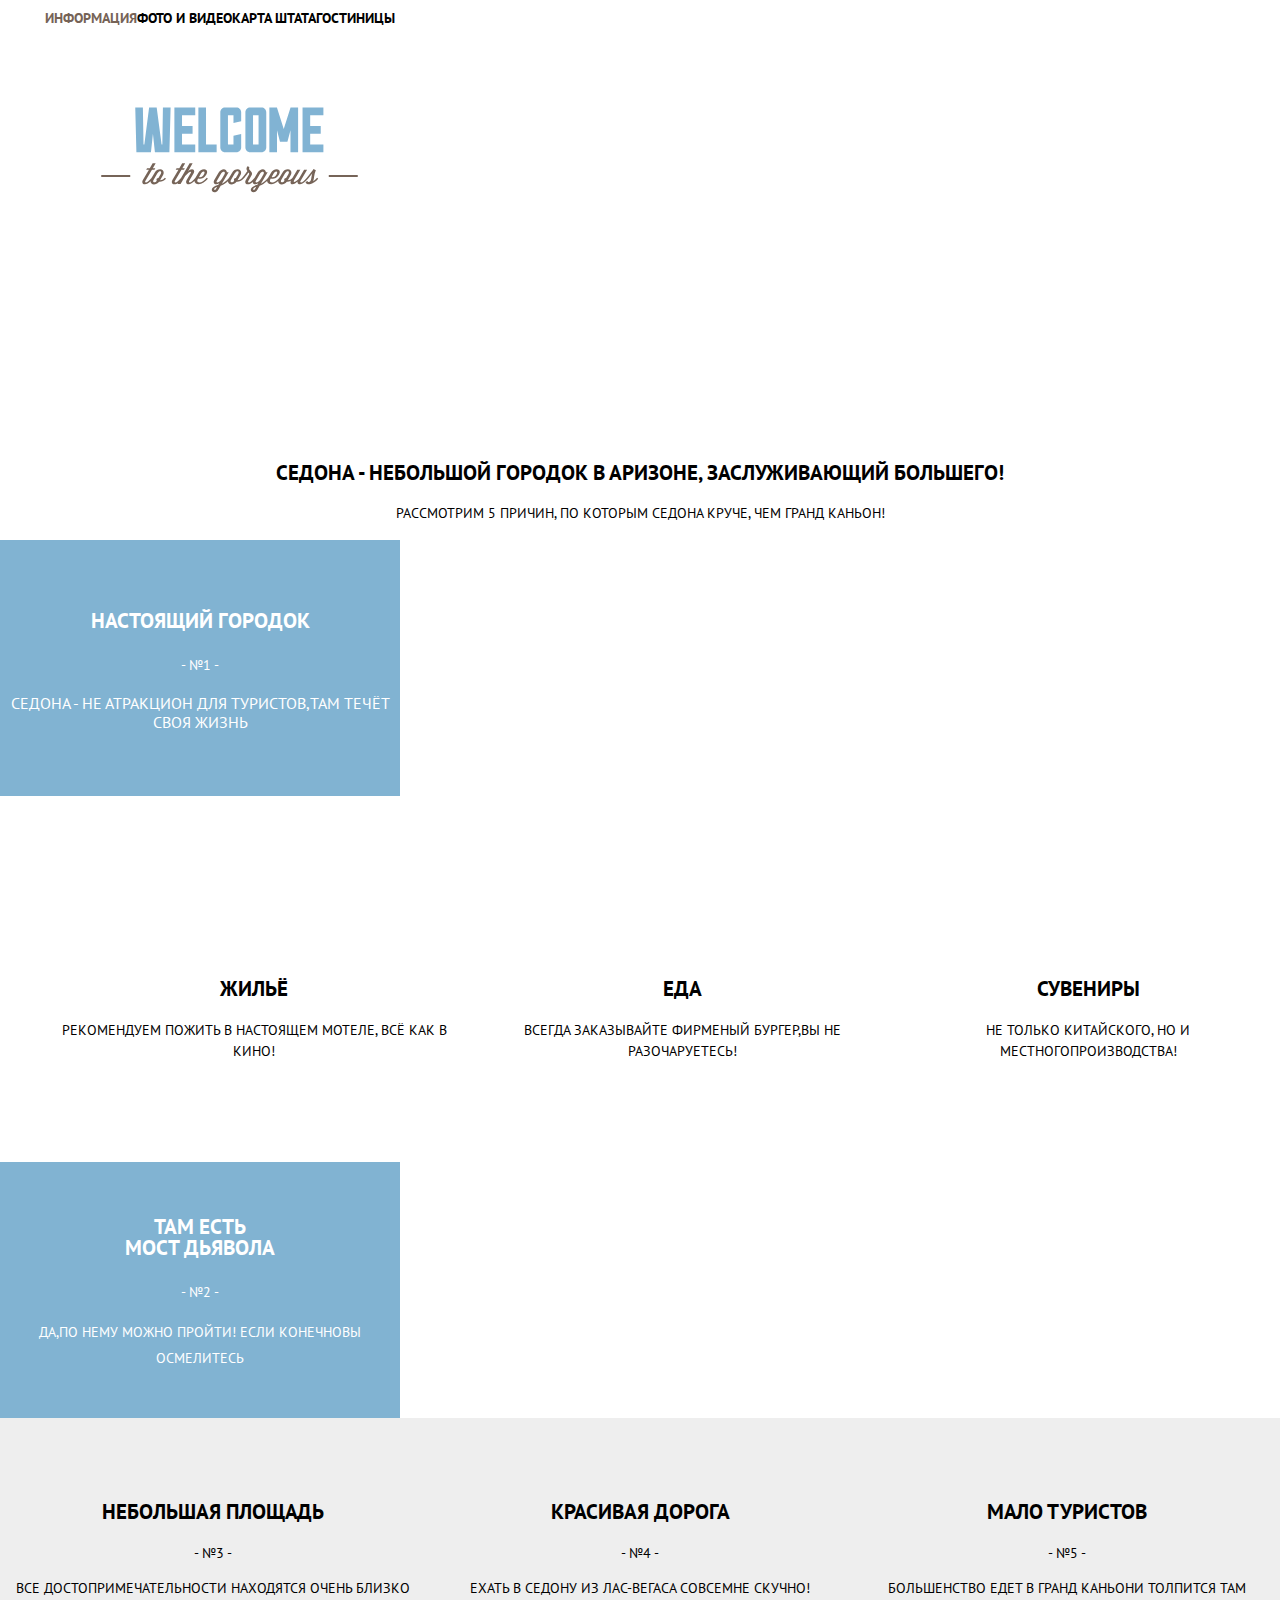
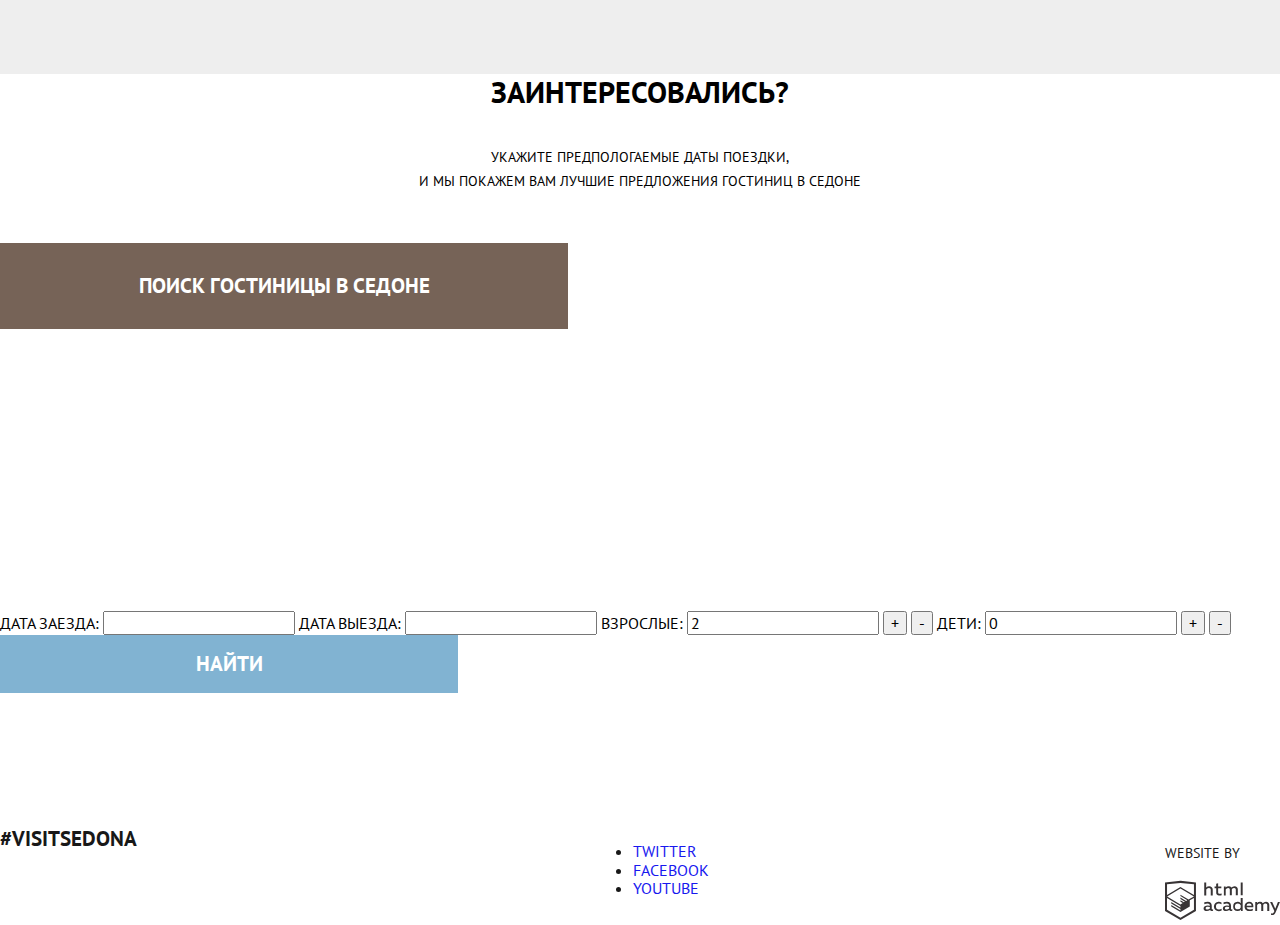
==== commit 7272adfd: "Сделал задание 16" ====
--- a/index.html
+++ b/index.html
@@ -1,115 +1,117 @@
 <!DOCTYPE html>
 <html lang="ru">
-  <head>
-    <meta charset="utf-8">
-    <link href="https://fonts.googleapis.com/css?family=PT+Sans:400,700&amp;subset=cyrillic" rel="stylesheet">
-    <link href="css/normalize.css" rel="stylesheet">
-    <link href="css/style.css" rel="stylesheet">
-    <title> HTML Academy: Седона</title>
-  </head>
-  <body>
+
+<head>
+  <meta charset="utf-8">
+  <link href="https://fonts.googleapis.com/css?family=PT+Sans:400,700&amp;subset=cyrillic" rel="stylesheet">
+  <link href="css/normalize.css" rel="stylesheet">
+  <link href="css/style.css" rel="stylesheet">
+  <title> HTML Academy: Седона</title>
+</head>
+
+<body>
 
   <header>
+    <a class="logo">
+    </a>
 
-  	  <a class="logo">       
-  		  <img src="img/logo-sedona.svg" height="72" width="140" alt="Логотип седона">
-  		</a>
-
-  		<nav>
-        <ul class="navigation-items">
-   				<li class="navigation-item active"><a href="#">Информация</a></li>
-   				<li class="navigation-item"><a href="#">Фото и видео</a></li>
-   				<li class="navigation-item"><a href="#">Карта штата</a></li>
-   				<li class="navigation-item"><a href="catalog.html">Гостиницы</a></li>
-   			</ul>
-  		</nav>
-
+    <nav>
+      <ul class="navigation-items">
+        <li class="navigation-item active"><a href="#">Информация</a></li>
+        <li class="navigation-item"><a href="#">Фото и видео</a></li>
+        <li class="navigation-item"><a href="#">Карта штата</a></li>
+        <li class="navigation-item"><a href="catalog.html">Гостиницы</a></li>
+      </ul>
+    </nav>
   </header>
 
   <main>
-    <img class="welcome" src="img/intro-welcome.svg" height="353" width="459" alt="welcome">
+    <img class="welcome" src="img/intro-welcome.svg" alt="welcome" width="459px" height="353px">
 
     <section class="main-head">
-    	<b class="main-info">Седона - небольшой городок в аризоне, заслуживающий большего!</b>
-    	<p class="main-why">Рассмотрим 5 причин, по которым седона круче, чем гранд каньон!</p>
+      <b class="main-info">Седона - небольшой городок в аризоне, заслуживающий большего!</b>
+      <p class="main-why">Рассмотрим 5 причин, по которым седона круче, чем гранд каньон!</p>
     </section>
 
     <section class="infoblock infoblock-first">
-    	<h3 class="infoblock-title infoblock-one-title">Настоящий городок</h3>
-    	<span class="infoblock-tag infoblock-one-tag">- №1 -</span>
-    	<p class="infoblock-p infoblock-one-text">Седона - не атракцион для туристов,там течёт своя жизнь</p>
+      <h3 class="infoblock-title infoblock-one-title">Настоящий городок</h3>
+      <span class="infoblock-tag infoblock-one-tag">- №1 -</span>
+      <p class="infoblock-p infoblock-one-text">Седона - не атракцион для туристов,там течёт своя жизнь</p>
     </section>
 
     <ul class="tags">
-      
-    	<li class="tags-one">
-    	 <h2 class="visually-hidden">Первая причина</h2>
-    	 <h3 class="tags-title tags-first-title">Жильё</h3>
-    	 <p class="tags-text tags-first-text">Рекомендуем пожить в настоящем мотеле, всё как в кино!</p>
-    	</li>
 
-    	<li class="tags-two">
-    	 <h2 class="visually-hidden">Вторая причина</h2>
-    	 <h3 class="tags-title tags-second-title">Еда</h3>
-    	 <p class="tags-text tags-second-text">Всегда заказывайте фирменый бургер,вы не разочаруетесь!</p>
-    	</li>
+      <li class="tags-one">
+        <h2 class="visually-hidden">Первая причина</h2>
+        <h3 class="tags-title tags-first-title">Жильё</h3>
+        <p class="tags-text tags-first-text">Рекомендуем пожить в настоящем мотеле, всё как в кино!</p>
+      </li>
 
-    	<li class="tags-three">
-    	 <h2 class="visually-hidden">Третья причина</h2>
-    	 <h3 class="tags-title tags-third-title">Сувениры</h3>
-    	 <p class="tags-text tags-third-text">Не только китайского, но и местногопроизводства!</p>
-    	</li>
+      <li class="tags-two">
+        <h2 class="visually-hidden">Вторая причина</h2>
+        <h3 class="tags-title tags-second-title">Еда</h3>
+        <p class="tags-text tags-second-text">Всегда заказывайте фирменый бургер,вы не разочаруетесь!</p>
+      </li>
 
-    </ul> 
+      <li class="tags-three">
+        <h2 class="visually-hidden">Третья причина</h2>
+        <h3 class="tags-title tags-third-title">Сувениры</h3>
+        <p class="tags-text tags-third-text">Не только китайского, но и местногопроизводства!</p>
+      </li>
+
+    </ul>
 
     <section class="infoblock infoblock-second">
-    	<h2 class="visually-hidden">Четвертая причина</h2>
-    	<h3 class="infoblock-title infoblock-two-title">Там есть<br>мост дьявола</h3>
-    	<span class="infoblock-tag infoblock-two-tag">- №2 -</span>
-    	<p class="infoblock-text infoblock-two-text">Да,по нему можно пройти! Если конечновы осмелитесь</p>
+      <h2 class="visually-hidden">Четвертая причина</h2>
+      <h3 class="infoblock-title infoblock-two-title">Там есть<br>мост дьявола</h3>
+      <span class="infoblock-tag infoblock-two-tag">- №2 -</span>
+      <p class="infoblock-text infoblock-two-text">Да,по нему можно пройти! Если конечновы осмелитесь</p>
     </section>
 
     <ul class="whys">
 
-    	<li class="why-one">
-    	 <h2 class="visually-hidden">Пятая причина</h2>
-    	 <h3 class="why-title why-title-first">Небольшая площадь</h3>
-    	 <span class="why-number why-number-first">- №3 -</span>
-    	 <p class="why-text why-text-first">Все достопримечательности находятся очень близко</p>
-    	</li>
+      <li class="why-one">
+        <h2 class="visually-hidden">Пятая причина</h2>
+        <h3 class="why-title why-title-first">Небольшая площадь</h3>
+        <span class="why-number why-number-first">- №3 -</span>
+        <p class="why-text why-text-first">Все достопримечательности находятся очень близко</p>
+      </li>
 
-    	<li class="why-two">
-    		<h2 class="visually-hidden">Шестая причина</h2>
-    	 <h3 class="why-title why-title-second">Красивая дорога</h3>
-    	 <span class="why-number why-number-second">- №4 -</span>
-    	 <p class="why-text why-text-second">Ехать в седону из лас-вегаса совсемне скучно!</p>
-    	</li>
+      <li class="why-two">
+        <h2 class="visually-hidden">Шестая причина</h2>
+        <h3 class="why-title why-title-second">Красивая дорога</h3>
+        <span class="why-number why-number-second">- №4 -</span>
+        <p class="why-text why-text-second">Ехать в седону из лас-вегаса совсемне скучно!</p>
+      </li>
 
-    	<li class="why-three">
-    	 <h2 class="visually-hidden">Седьмая причина</h2>
-    	 <h3 class="why-title why-title-third">Мало туристов</h3>
-    	 <span class="why-number why-number-third">- №5 -</span>
-    	 <p class="why-text why-text-third">Большенство едет в гранд каньони толпится там</p>
-    	</li>
+      <li class="why-three">
+        <h2 class="visually-hidden">Седьмая причина</h2>
+        <h3 class="why-title why-title-third">Мало туристов</h3>
+        <span class="why-number why-number-third">- №5 -</span>
+        <p class="why-text why-text-third">Большенство едет в гранд каньони толпится там</p>
+      </li>
 
     </ul>
 
     <section class="search">
 
-    	<section class="search-title">
-    		<b class="search-title-b">Заинтересовались?</b>
-    		<p class="search-title-p">Укажите предпологаемые даты поездки,<br>и мы покажем вам лучшие предложения гостиниц в седоне</p>
-    	</section>
+      <section class="search-title">
+        <b class="search-title-b">Заинтересовались?</b>
+        <p class="search-title-p">Укажите предпологаемые даты поездки,<br>
+          и мы покажем вам лучшие предложения гостиниц в седоне</p>
+      </section>
 
-    	<div class="search-main">
+      <div class="search-main">
 
-    		<a href="#" class="search-main-link"><h3 class="search-main-title">ПОИСК ГОСТИНИЦЫ В седоне</h3></a>
+        <a href="#" class="search-main-link">
+          <h3 class="search-main-title">ПОИСК ГОСТИНИЦЫ В седоне</h3>
+        </a>
 
         <form class="user" method="post" action="https://echo.htmlacademy.ru">
 
           <label for="user-date">Дата заезда:</label>
           <input id="arrival-date" type="text" name="arrival-date" aria-label="Выберите дату заезда">
-     
+
           <label for="user-date">Дата выезда:</label>
           <input id="departure-date" type="text" name="departure-date" aria-label="Выберите дату выезда">
 
@@ -124,30 +126,31 @@
           <button type="button" class="child-minus" aria-label="Уменьшить количество детей">-</button>
 
           <button class="submit-search" type="submit">НАЙТИ</button>
-       </form>
+        </form>
 
 
-    	</div>
+      </div>
     </section>
 
   </main>
 
   <footer>
 
-  	<b class="hashtag">#VISITSEDONA</b>
+    <b class="hashtag">#VISITSEDONA</b>
 
     <ul class="socialmedia">
-       <li><a href="#" aria-label="Сыллка на твиттер страницу Cедона">Twitter</a></li>
-       <li><a href="#" aria-label="Сыллка на facebook страницу Cедона">Facebook</a></li>
-       <li><a href="#" aria-label="Сыллка на ютуб канал Cедона">Youtube</a></li>
+      <li><a href="#" aria-label="Сыллка на твиттер страницу Cедона">Twitter</a></li>
+      <li><a href="#" aria-label="Сыллка на facebook страницу Cедона">Facebook</a></li>
+      <li><a href="#" aria-label="Сыллка на ютуб канал Cедона">Youtube</a></li>
     </ul>
 
-  	<section class="htmlacademy">
-  	   <p class="htmlacademy-text">Website by</p>
-  	   <a href="https://htmlacademy.ru/" class="htmlacademy-logo" aria-label="Сыллка на htmlacademy"><img src="img/logo-htmlacademy.svg" height="41" width="115" alt="htmlacademylogo"></a>
-  	</section>
+    <section class="htmlacademy">
+      <p class="htmlacademy-text">Website by</p>
+      <a href="https://htmlacademy.ru/" class="htmlacademy-logo" aria-label="Сыллка на htmlacademy"><img src="img/logo-htmlacademy.svg" height="41" width="115" alt="htmlacademylogo"></a>
+    </section>
 
   </footer>
 
-  </body>
-</html>
+</body>
+
+</html>--- a/css/style.css
+++ b/css/style.css
@@ -1,43 +1,49 @@
-
 body {
   margin: 0;
-
-	font-family: "PT Sans", sans-serif;
-	font-weight: 400;
+  font-family: "PT Sans", sans-serif;
+  font-weight: 400;
   color: #000000;
   background-color: #ffffff;
   text-transform: uppercase;
 }
 
 a {
-	text-decoration: none;
-}
-
- /*a:visited {
-	color: #000000;
-}*/
+  text-decoration: none;
+}
+
+header {
+  margin-bottom: 76px;
+}
 
 .logo {
-  width: 140px;
-  height: 72px;
+  display: flex;
+  justify-content: center;
+}
+
+.welcome {
+  display: flex;
+  justify-content: center;
 }
 
 .navigation-items {
+  display: flex;
+  margin: 5px;
   font-size: 14px;
   line-height: 26px;
   list-style: none;
   font-weight: 700;
 }
+
 .navigation-items a {
-	color: #000000;
+  color: #000000;
 }
 
 .navigation-items a:hover {
-	color: #81b3d2;
+  color: #81b3d2;
 }
 
 .navigation-items a:active {
-	color: #b2b2b2;
+  color: #b2b2b2;
 }
 
 .active a {
@@ -45,84 +51,133 @@
 }
 
 .main-info {
-	font-size: 21px;
+  display: flex;
+  justify-content: center;
+  font-size: 21px;
   line-height: 26px;
 }
 
 .main-why {
+  display: flex;
+  justify-content: center;
   font-size: 14px;
   font-weight: 400;
   line-height: 26px;
 }
 
 .infoblock {
-	color: #ffffff;
+  color: #ffffff;
   width: 400px;
   height: 256px;
   background-color: #81b3d2;
   text-align: center;
 }
 
-.infoblock-title{
-	font-size: 21px;
-  font-weight: 700;
-  line-height: 21px;
-}
-
-.infoblock-tag  {
+.infoblock-first {
+  display: flex;
+  flex-direction: column;
+  justify-content: center;
+  margin-bottom: 161px;
+}
+
+.infoblock-second {
+  display: flex;
+  flex-direction: column;
+  justify-content: center;
+  margin-bottom: 50px;
+  margin: 0;
+}
+
+.infoblock-title {
+  font-size: 21px;
+  font-weight: 700;
+  line-height: 21px;
+}
+
+.infoblock-tag {
   font-size: 14px;
   font-weight: 400;
   line-height: 26px;
 }
 
 .infoblock-text {
-	font-size: 14px;
+  font-size: 14px;
   font-weight: 400;
   line-height: 26px;
 }
 
 .tags {
+  display: flex;
+  justify-content: space-around;
+  text-align: center;
   font-size: 14px;
   font-weight: 400;
   line-height: 21px;
   list-style: none;
+  margin-bottom: 86px;
 }
 
 .tags-title {
-	font-size: 21px;
+  font-size: 21px;
   font-weight: 700;
 }
 
 .whys {
-	background-color: #eeeeee;
+  display: flex;
+  flex-direction: row;
+  justify-content: center;
   font-size: 14px;
   font-weight: 400;
   line-height: 21px;
   list-style: none;
+  margin: 0px;
+  padding: 0px;
+  text-align: center;
+}
+
+.why-one, .why-two, .why-three {
+  display: flex;
+  flex-direction: column;
+  justify-content: center;
+  background-color: #eeeeee;
+  width: 100%;
+  height: 256px;
 }
 
 .why-title {
-	font-size: 21px;
+  font-size: 21px;
   font-weight: 700;
 }
 
 .visually-hidden {
-   display: none;
+  display: none;
 }
 
 .search-title-b {
-	font-size: 30px;
+  display: flex;
+  flex-direction: column;
+  text-align: center;
+  font-size: 30px;
   font-weight: 700;
   line-height: 36px;
+  margin-bottom: 35px;
 }
 
 .search-title-p {
-	font-size: 14px;
+  display: flex;
+  flex-direction: column;
+  text-align: center;
+  font-size: 14px;
   font-weight: 400;
   line-height: 24px;
+  margin-bottom: 50px;
 }
 
 .search-main-title {
+  display: flex;
+  text-align: center;
+  justify-content: center;
+  flex-direction: column;
   width: 568px;
   height: 86px;
   background-color: #766357;
@@ -130,7 +185,7 @@
   font-size: 21px;
   font-weight: 700;
   line-height: 26px;
- text-align:center;
+  margin-bottom: 282px;
 }
 
 .search-main-title:hover {
@@ -142,41 +197,70 @@
   color: #847870;
 }
 
+.submit-search:hover {
+  background-color: #669ec0;
+}
+
+.submit-search:active {
+  color: #87b6d1;
+  background-color: #5496bd;
+}
+
+footer {
+  background-color: #ffffff;
+  opacity: 0.9;
+  display: flex;
+  justify-content: space-between;
+}
+
 .hashtag {
-	font-size: 21px;
+  font-size: 21px;
   font-weight: 700;
   line-height: 26px;
 }
 
 .htmlacademy-text {
-	font-size: 14px;
+  font-size: 14px;
   font-weight: 400;
   line-height: 26px;
 }
 
 /* Гостиницы */
+hr {
+  opacity: 0.3;
+}
+
+.sorting {
+  display: flex;
+}
+
+.sorting-ul {
+  display: flex;
+  flex-direction: row;
+  align-items: stretch;
+}
 
 .sorting-found {
-	font-size: 21px;
+  display: flex;
+  font-size: 21px;
   font-weight: 700;
   line-height: 26px;
 }
 
 .sorting-title {
-	font-size: 12px;
+  font-size: 12px;
   font-weight: 400;
   line-height: 18px;
 }
 
-
-
 .sorting-ul {
-	font-size: 12px;
+  font-size: 12px;
   font-weight: 400;
   line-height: 18px;
   list-style: none;
   color: #b2b2b2;
 }
+
 .sorting-ul a {
   color: #b2b2b2;
 }
@@ -186,18 +270,23 @@
 }
 
 .sorting a:active {
-	color: #000000;
+  color: #000000;
+}
+
+.hotel p {
+  display: flex;
+  flex-direction: row;
 }
 
 .hotel {
-	font-size: 14px;
+  font-size: 14px;
   font-weight: 400;
   line-height: 21px;
 }
 
 .hotel-title {
-	color: #000000;
-	font-size: 21px;
+  color: #000000;
+  font-size: 21px;
   font-weight: 700;
   line-height: 26px;
 }
@@ -207,7 +296,7 @@
   font-weight: 700;
   line-height: 21px;
   background: #81b3d2;
-  color: #ffffff; 
+  color: #ffffff;
 }
 
 .hotel-more:hover {
@@ -220,11 +309,11 @@
 }
 
 .hotel-rent {
-	font-size: 14px;
+  font-size: 14px;
   font-weight: 700;
   line-height: 21px;
   background: #766357;
-  color: #ffffff; 
+  color: #ffffff;
 }
 
 .hotel-rent:hover {
@@ -237,15 +326,15 @@
 }
 
 .hotel-title:hover {
-	color: #81b3d2;
+  color: #81b3d2;
 }
 
 .hotel-title:active {
-	color: #b2b2b2;
+  color: #b2b2b2;
 }
 
 .submit-search {
-	width: 458px;
+  width: 458px;
   height: 58px;
   background-color: #81b3d2;
   color: #ffffff;
@@ -253,13 +342,5 @@
   font-weight: 700;
   line-height: 26px;
   border: none;
-}
-
-.submit-search:hover {
-	background-color: #669ec0;
-}
-
-.submit-search:active {
-	color: #87b6d1;
-	background-color: #5496bd;
+  margin-bottom: 133px;
 }